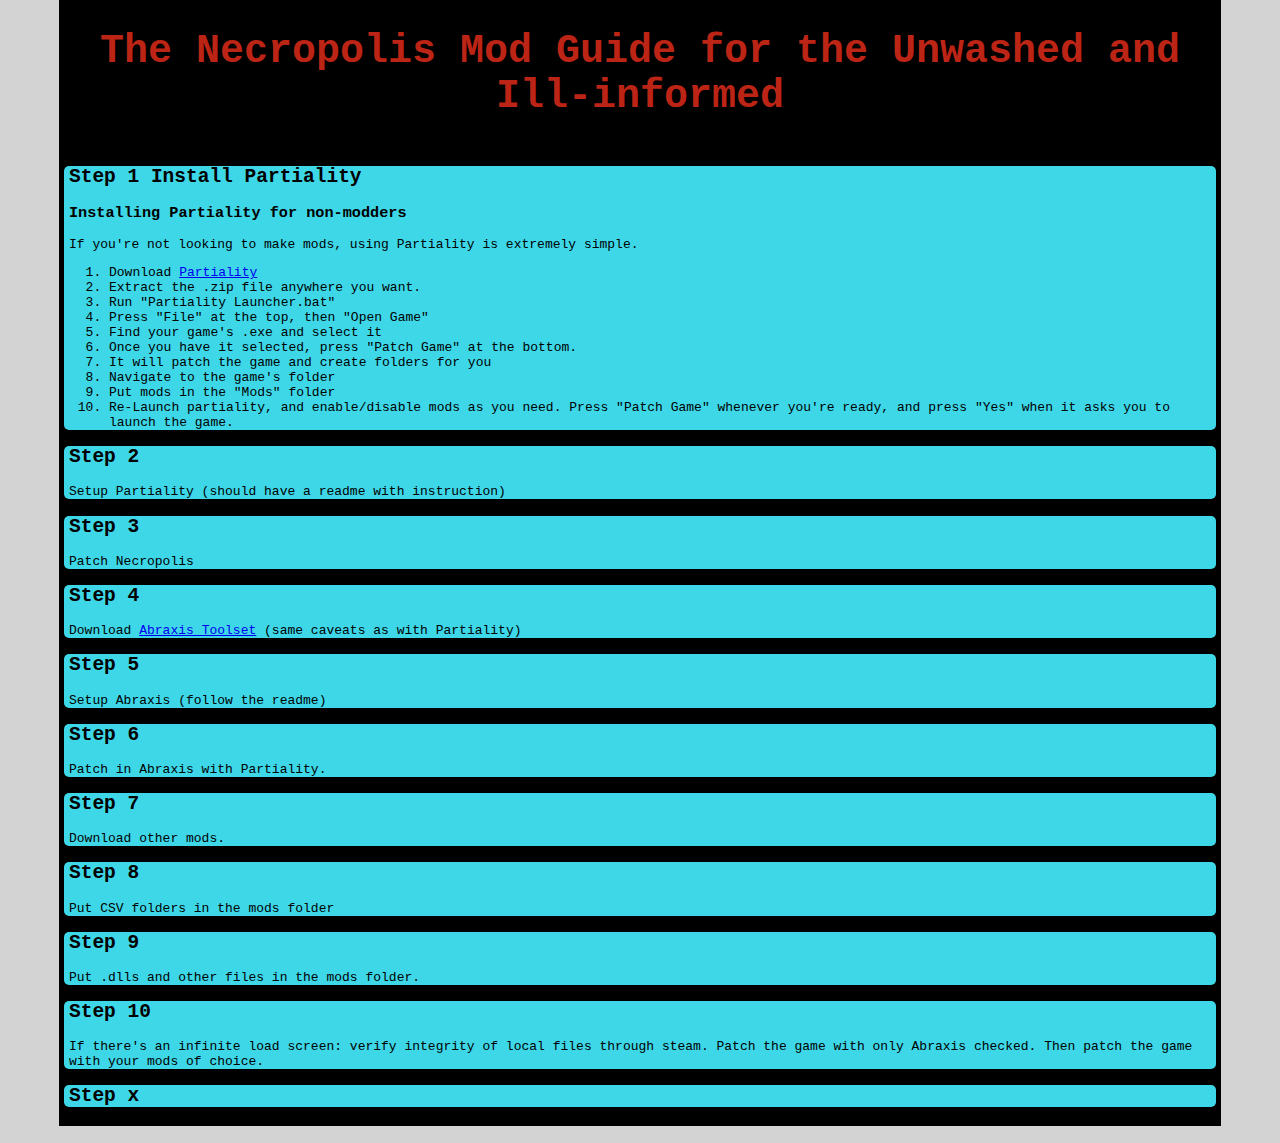
==== guide.html @ b72dafaa "Initial commit" ====
<!DOCTYPE html>
<html>
<head>
  <meta charset="utf-8">
  <title></title>
  <link rel="stylesheet" href="style.css">
</head>
<body>
  <header class="w-90">
    <div class="header-div">
      <h1>The Necropolis Mod Guide for the Unwashed and Ill-informed</h1>
    </div>
  </header>

  <section class="w-90">

    <div class="step">
      <h2>Step 1 Install Partiality</h2>
      <h3>Installing Partiality for non-modders</h3>
      <p>If you're not looking to make mods, using Partiality is extremely simple.</p>

      <ol>
        <li>Download <a href="https://github.com/PartialityModding/PartialityLauncher/releases">Partiality</a></li>
        <li>Extract the .zip file anywhere you want.</li>
        <li>Run "Partiality Launcher.bat"</li>
        <li>Press "File" at the top, then "Open Game"</li>
        <li>Find your game's .exe and select it</li>
        <li>Once you have it selected, press "Patch Game" at the bottom.</li>
        <li>It will patch the game and create folders for you</li>
        <li>Navigate to the game's folder</li>
        <li>Put mods in the "Mods" folder</li>
        <li>Re-Launch partiality, and enable/disable mods as you need. Press "Patch Game" whenever you're ready, and press "Yes" when it asks you to launch the game.</li>
      </ol>

    </div>
    <div class="step">
      <h2>Step 2</h2>
      <p>Setup Partiality (should have a readme with instruction)</p>
    </div>
    <div class="step">
      <h2>Step 3</h2>
      <p>Patch Necropolis</p>
    </div>
    <div class="step">
      <h2>Step 4</h2>
      <p>Download <a href="https://github.com/Cut2TheChase/AbraxisToolset/releases">Abraxis Toolset</a> (same caveats as with Partiality)</p>
    </div>
    <div class="step">
      <h2>Step 5</h2>
      <p>Setup Abraxis (follow the readme)</p>
    </div>
    <div class="step">
      <h2>Step 6</h2>
      <p>Patch in Abraxis with Partiality.</p>
    </div>
    <div class="step">
      <h2>Step 7</h2>
      <p>Download other mods.</p>
    </div>
    <div class="step">
      <h2>Step 8</h2>
      <p>Put CSV folders in the mods folder</p>
    </div>
    <div class="step">
      <h2>Step 9</h2>
      <p>Put .dlls and other files in the mods folder.</p>
    </div>
    <div class="step">
      <h2>Step 10</h2>
      <p>If there's an infinite load screen: verify integrity of local files through steam. Patch the game with only Abraxis checked. Then patch the game with your mods of choice.</p>
    </div>
    <div class="step">
      <h2>Step x</h2>
      <p></p>
    </div>

  </section>

  <footer class="w-90">

  </footer>
</body>
</html>

<!--
1. Download Partiality for patching (if you're following a link from anywhere but the Nexus or Discord it will probably lead you to the wrong page so don't)
2. Setup Partiality (should have a readme with instruction)
3. Patch Necropolis
4. Download Abraxis Toolkit (same caveats as with Partiality)
5. Setup Abraxis (follow the readme)
6. Patch in Abraxis with Partiality.
7. Download other mods.
8. Put CSV folders in the mods folder
9. Put .dlls and other files in the mods folder.
10. If there's an infinite load screen: verify integrity of local files through steam. Patch the game with only Abraxis checked. Then patch the game with your mods of choice.
-->
---- style.css ----
body {
  width: 100%;
  margin: 0;
  padding: 0;
  background-color: #d3d3d3;
  /* background-color: black; */
  font-family: monospace;
}

.w-90 {
  width: 90%;
  padding: 2px 5px;
  margin: auto;
  /* border-radius: 5px; */
}

.step {
  background-color: #64caef;
  background-color: #3ed7e8;
  color: black;
  border-radius: 5px;
  padding: 0 5px;
}

header {
  /* background-color: #bc2416; */
  background-color: black;
  color: #bc2416;
  text-align: center;
}
.header-div {
  /* background-color: black; */
  /* border-radius: 5px; */
  font-size: 20px;
}


section {
  background-color: black;
  color: white;
}
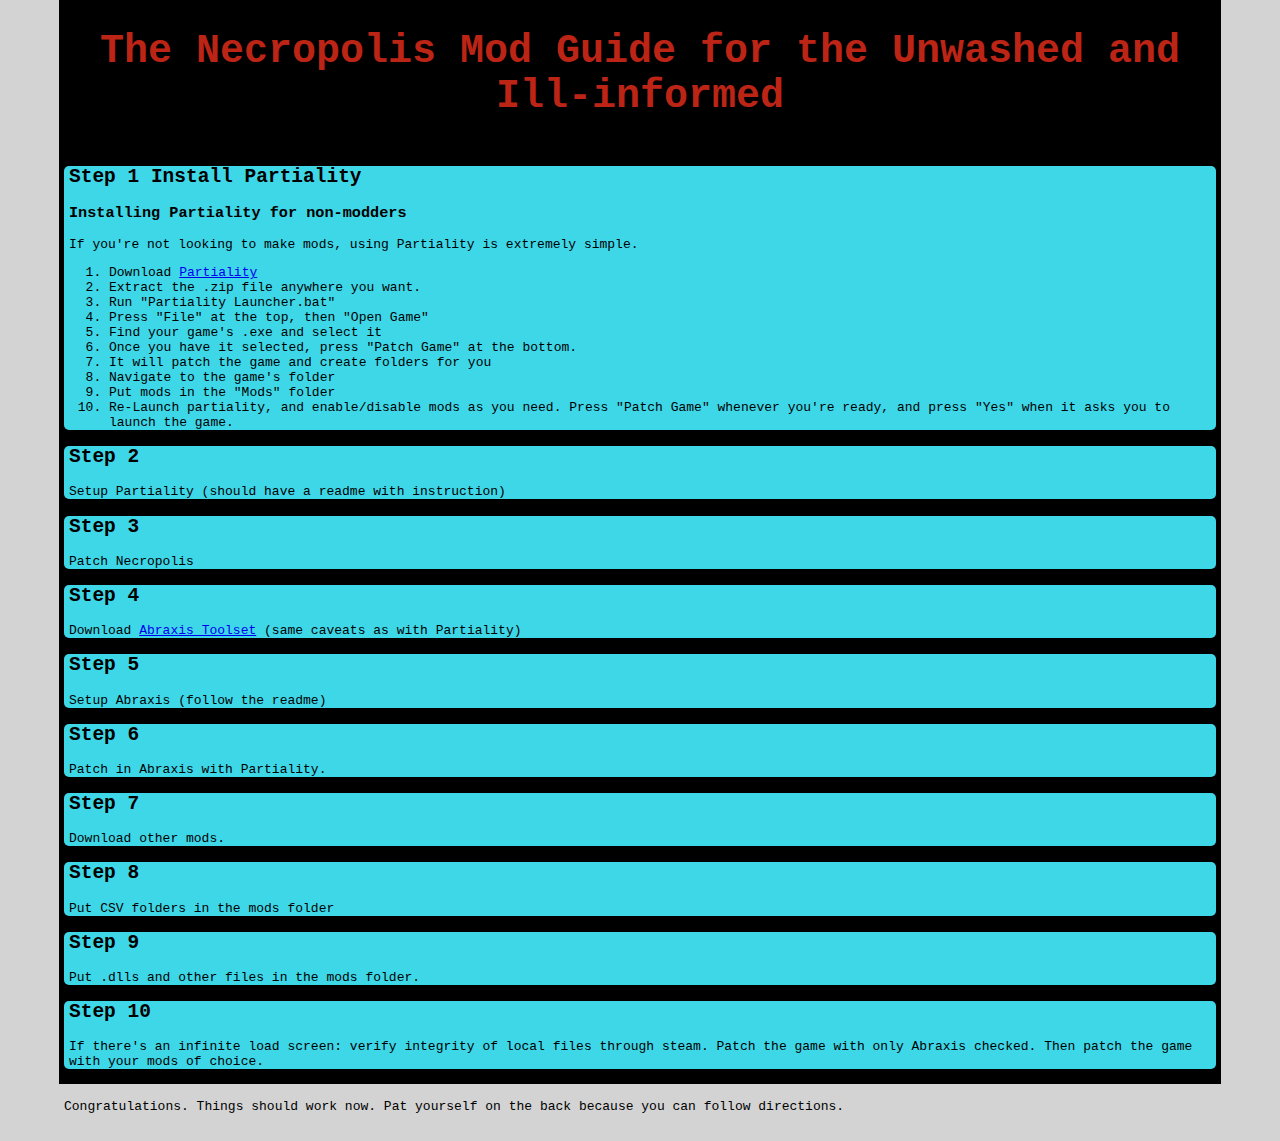
==== commit eabf252b: "Update guide to be slightly more condescending" ====
--- a/guide.html
+++ b/guide.html
@@ -69,15 +69,15 @@
       <h2>Step 10</h2>
       <p>If there's an infinite load screen: verify integrity of local files through steam. Patch the game with only Abraxis checked. Then patch the game with your mods of choice.</p>
     </div>
-    <div class="step">
+    <!-- <div class="step">
       <h2>Step x</h2>
       <p></p>
-    </div>
+    </div> -->
 
   </section>
 
   <footer class="w-90">
-
+    <p>Congratulations. Things should work now. Pat yourself on the back because you can follow directions.</p>
   </footer>
 </body>
 </html>
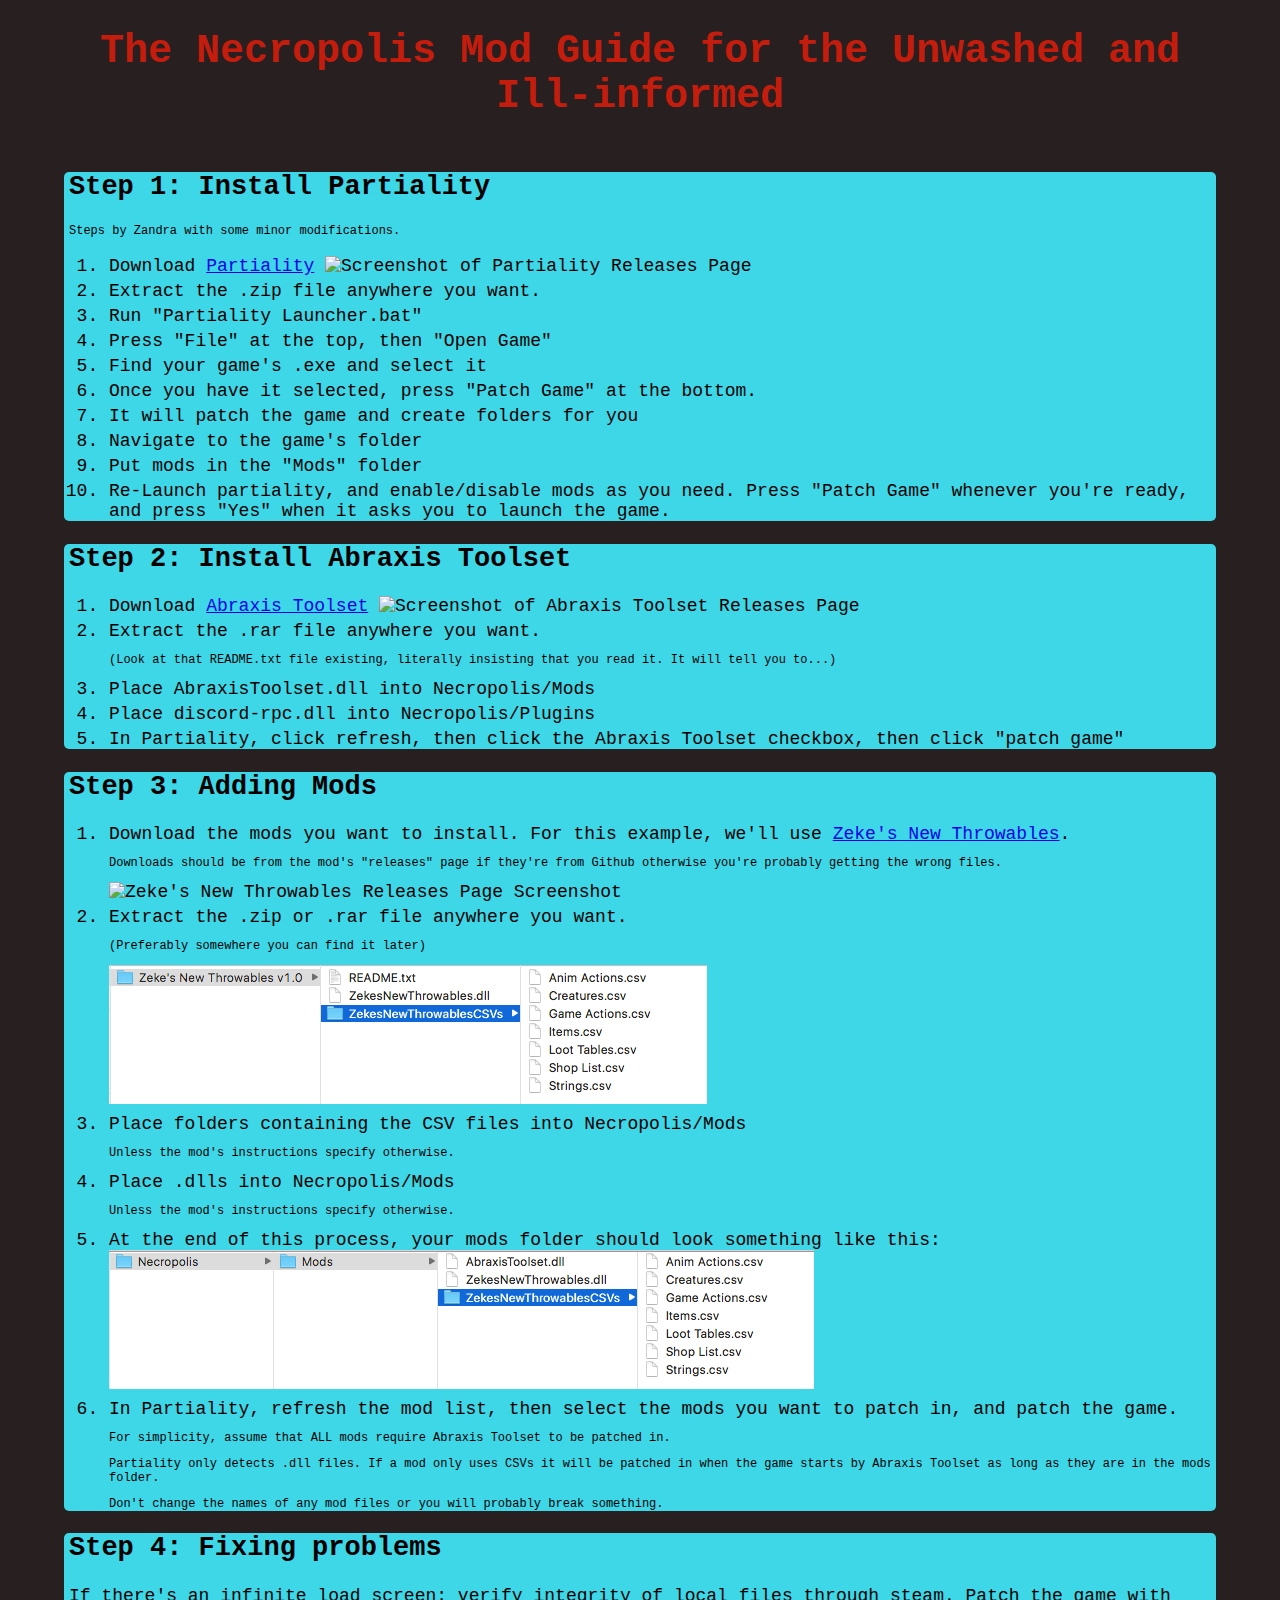
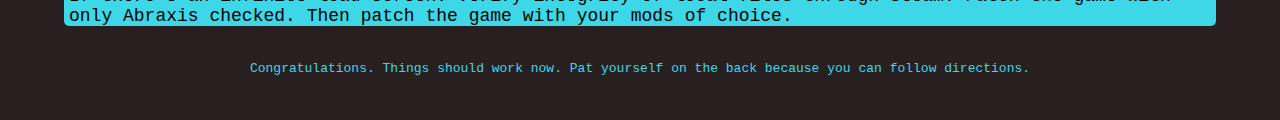
==== commit 6e1fc564: "Add mod installation steps and screenshots" ====
--- a/guide.html
+++ b/guide.html
@@ -6,6 +6,7 @@
   <link rel="stylesheet" href="style.css">
 </head>
 <body>
+
   <header class="w-90">
     <div class="header-div">
       <h1>The Necropolis Mod Guide for the Unwashed and Ill-informed</h1>
@@ -15,12 +16,12 @@
   <section class="w-90">
 
     <div class="step">
-      <h2>Step 1 Install Partiality</h2>
-      <h3>Installing Partiality for non-modders</h3>
-      <p>If you're not looking to make mods, using Partiality is extremely simple.</p>
-
+      <h2>Step 1: Install Partiality</h2>
+      <p class="note">Steps by Zandra with some minor modifications.</p>
       <ol>
-        <li>Download <a href="https://github.com/PartialityModding/PartialityLauncher/releases">Partiality</a></li>
+        <li>Download <a href="https://github.com/PartialityModding/PartialityLauncher/releases">Partiality</a>
+          <img src="images/" alt="Screenshot of Partiality Releases Page">
+        </li>
         <li>Extract the .zip file anywhere you want.</li>
         <li>Run "Partiality Launcher.bat"</li>
         <li>Press "File" at the top, then "Open Game"</li>
@@ -31,66 +32,65 @@
         <li>Put mods in the "Mods" folder</li>
         <li>Re-Launch partiality, and enable/disable mods as you need. Press "Patch Game" whenever you're ready, and press "Yes" when it asks you to launch the game.</li>
       </ol>
+    </div>
 
+    <div class="step">
+      <h2>Step 2: Install Abraxis Toolset</h2>
+      <ol>
+        <li>Download <a href="https://github.com/Cut2TheChase/AbraxisToolset/releases">Abraxis Toolset</a>
+          <img src="images/" alt="Screenshot of Abraxis Toolset Releases Page">
+        </li>
+        <li>Extract the .rar file anywhere you want.
+          <p class="note">(Look at that README.txt file existing, literally insisting that you read it. It will tell you to...)</p>
+        </li>
+        <li>Place AbraxisToolset.dll into Necropolis/Mods</li>
+        <li>Place discord-rpc.dll into Necropolis/Plugins</li>
+        <li>In Partiality, click refresh, then click the Abraxis Toolset checkbox, then click "patch game"</li>
+      </ol>
     </div>
+
     <div class="step">
-      <h2>Step 2</h2>
-      <p>Setup Partiality (should have a readme with instruction)</p>
+      <h2>Step 3: Adding Mods</h2>
+      <ol>
+        <li>Download the mods you want to install. For this example, we'll use <a href="https://github.com/Cut2TheChase/ZekesNewThrowables/releases">Zeke's New Throwables</a>.
+          <p class="note">Downloads should be from the mod's "releases" page if they're from Github otherwise you're probably getting the wrong files.</p>
+          <img src="" alt="Zeke's New Throwables Releases Page Screenshot">
+        </li>
+        <li>Extract the .zip or .rar file anywhere you want.
+          <p class="note">(Preferably somewhere you can find it later)</p>
+          <img src="images/ZNTFolder.png" alt="Zeke's New Throwables Downloaded Folder">
+        </li>
+        <li>Place folders containing the CSV files into Necropolis/Mods
+          <p class="note">Unless the mod's instructions specify otherwise.</p>
+        </li>
+        <li>Place .dlls into Necropolis/Mods
+          <p class="note">Unless the mod's instructions specify otherwise.</p>
+        </li>
+        <li>At the end of this process, your mods folder should look something like this:
+          <img src="images/NecroModsInstalled.png" alt="Mods Folder With Mods Installed">
+        </li>
+        <li>In Partiality, refresh the mod list, then select the mods you want to patch in, and patch the game.
+          <p class="note">For simplicity, assume that ALL mods require Abraxis Toolset to be patched in.</p>
+          <p class="note">Partiality only detects .dll files. If a mod only uses CSVs it will be patched in when the game starts by Abraxis Toolset as long as they are in the mods folder.</p>
+          <p class="note">Don't change the names of any mod files or you will probably break something.</p>
+        </li>
+      </ol>
     </div>
+
     <div class="step">
-      <h2>Step 3</h2>
-      <p>Patch Necropolis</p>
-    </div>
-    <div class="step">
-      <h2>Step 4</h2>
-      <p>Download <a href="https://github.com/Cut2TheChase/AbraxisToolset/releases">Abraxis Toolset</a> (same caveats as with Partiality)</p>
-    </div>
-    <div class="step">
-      <h2>Step 5</h2>
-      <p>Setup Abraxis (follow the readme)</p>
-    </div>
-    <div class="step">
-      <h2>Step 6</h2>
-      <p>Patch in Abraxis with Partiality.</p>
-    </div>
-    <div class="step">
-      <h2>Step 7</h2>
-      <p>Download other mods.</p>
-    </div>
-    <div class="step">
-      <h2>Step 8</h2>
-      <p>Put CSV folders in the mods folder</p>
-    </div>
-    <div class="step">
-      <h2>Step 9</h2>
-      <p>Put .dlls and other files in the mods folder.</p>
-    </div>
-    <div class="step">
-      <h2>Step 10</h2>
+      <h2>Step 4: Fixing problems</h2>
       <p>If there's an infinite load screen: verify integrity of local files through steam. Patch the game with only Abraxis checked. Then patch the game with your mods of choice.</p>
     </div>
     <!-- <div class="step">
-      <h2>Step x</h2>
-      <p></p>
-    </div> -->
+    <h2>Step x</h2>
+    <p></p>
+  </div> -->
 
-  </section>
+</section>
 
-  <footer class="w-90">
-    <p>Congratulations. Things should work now. Pat yourself on the back because you can follow directions.</p>
-  </footer>
+<footer class="w-90">
+  <p>Congratulations. Things should work now. Pat yourself on the back because you can follow directions.</p>
+</footer>
+
 </body>
 </html>
-
-<!--
-1. Download Partiality for patching (if you're following a link from anywhere but the Nexus or Discord it will probably lead you to the wrong page so don't)
-2. Setup Partiality (should have a readme with instruction)
-3. Patch Necropolis
-4. Download Abraxis Toolkit (same caveats as with Partiality)
-5. Setup Abraxis (follow the readme)
-6. Patch in Abraxis with Partiality.
-7. Download other mods.
-8. Put CSV folders in the mods folder
-9. Put .dlls and other files in the mods folder.
-10. If there's an infinite load screen: verify integrity of local files through steam. Patch the game with only Abraxis checked. Then patch the game with your mods of choice.
--->
--- a/style.css
+++ b/style.css
@@ -1,9 +1,13 @@
+/*
+  Necro Blue:     #3dd7e8;
+  Necro RedBlack: #282020;
+*/
+
 body {
   width: 100%;
   margin: 0;
   padding: 0;
-  background-color: #d3d3d3;
-  /* background-color: black; */
+  background-color: #282020;
   font-family: monospace;
 }
 
@@ -15,17 +19,20 @@
 }
 
 .step {
-  background-color: #64caef;
-  background-color: #3ed7e8;
+  background-color: #3dd7e8;
   color: black;
   border-radius: 5px;
   padding: 0 5px;
 }
 
+.note {
+  font-size: 12px;
+  padding: 0;
+  /* margin: 0; */
+}
+
 header {
-  /* background-color: #bc2416; */
-  background-color: black;
-  color: #bc2416;
+  color: #c41c0d;
   text-align: center;
 }
 .header-div {
@@ -34,8 +41,16 @@
   font-size: 20px;
 }
 
-
 section {
-  background-color: black;
+  font-size: 18px;
   color: white;
 }
+
+li {
+  margin-bottom: 5px;
+}
+
+footer {
+  color: #3dd7e8;
+  text-align: center;
+}
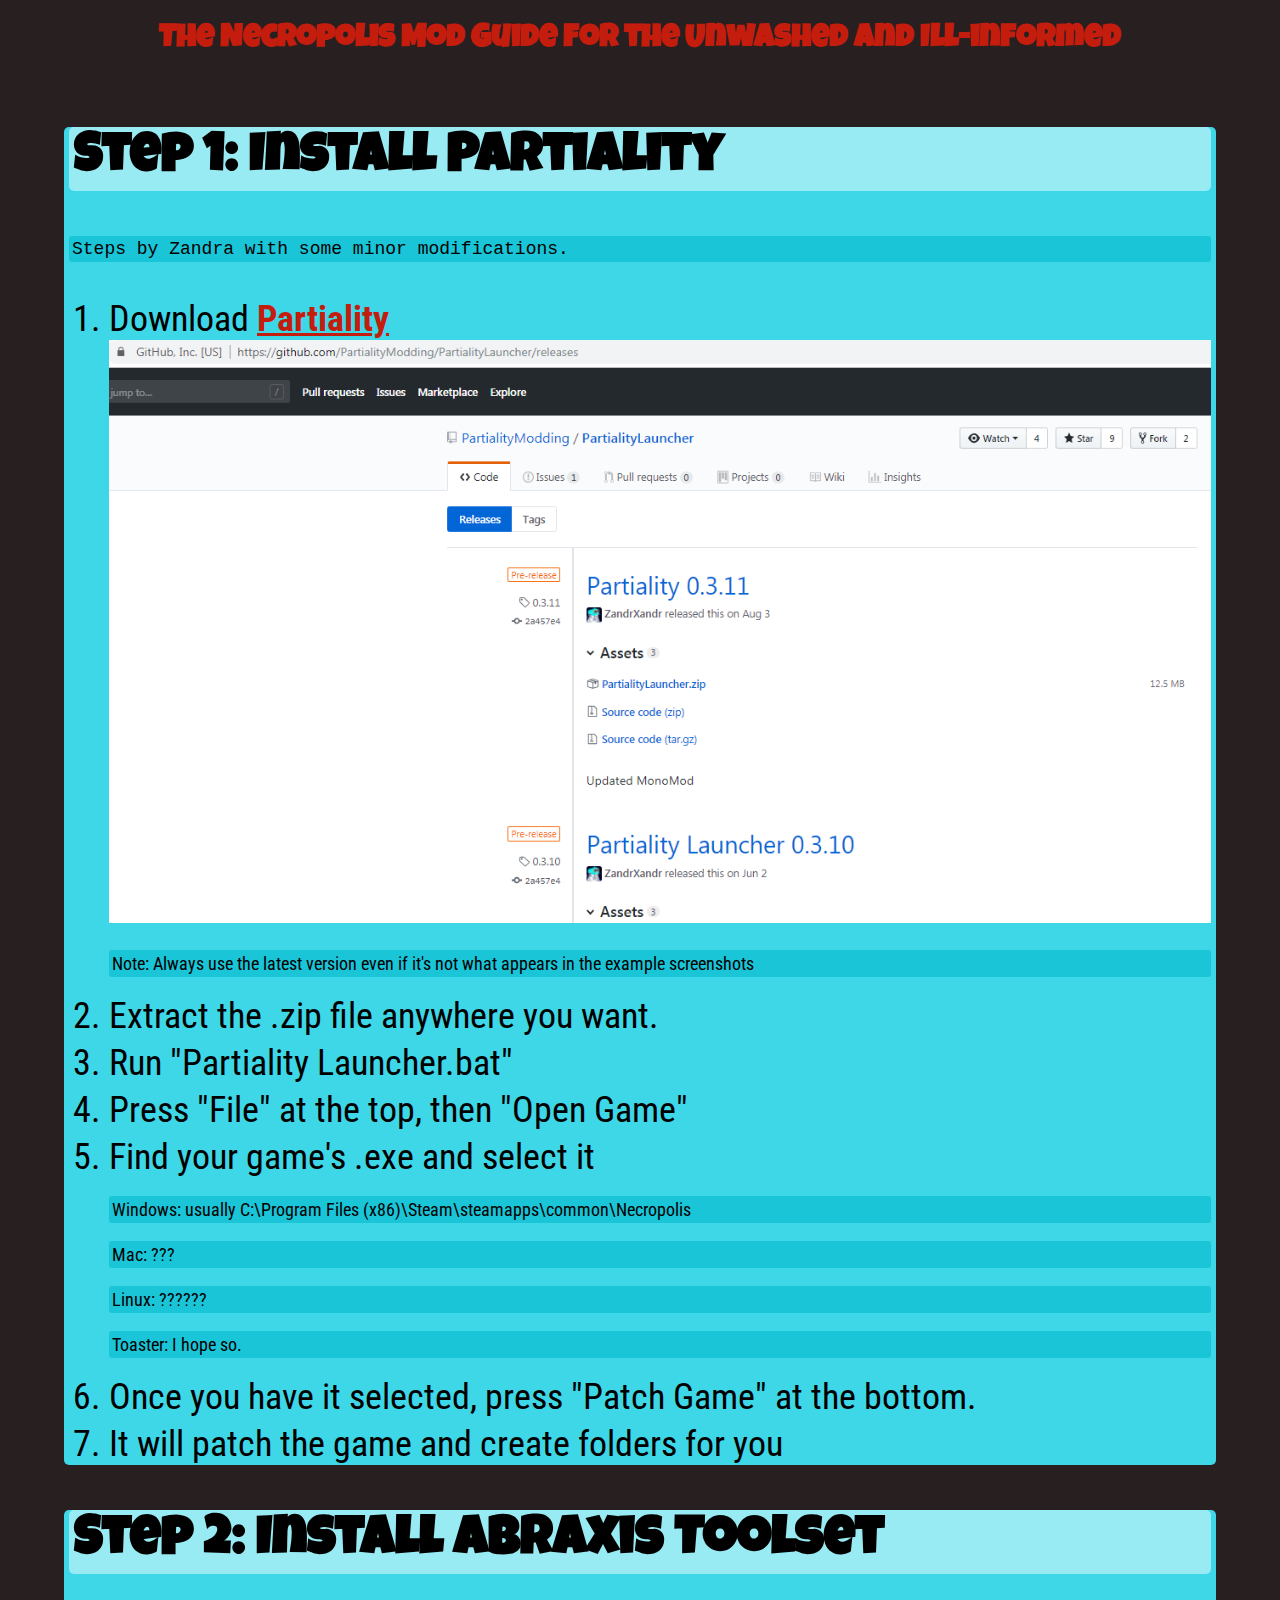
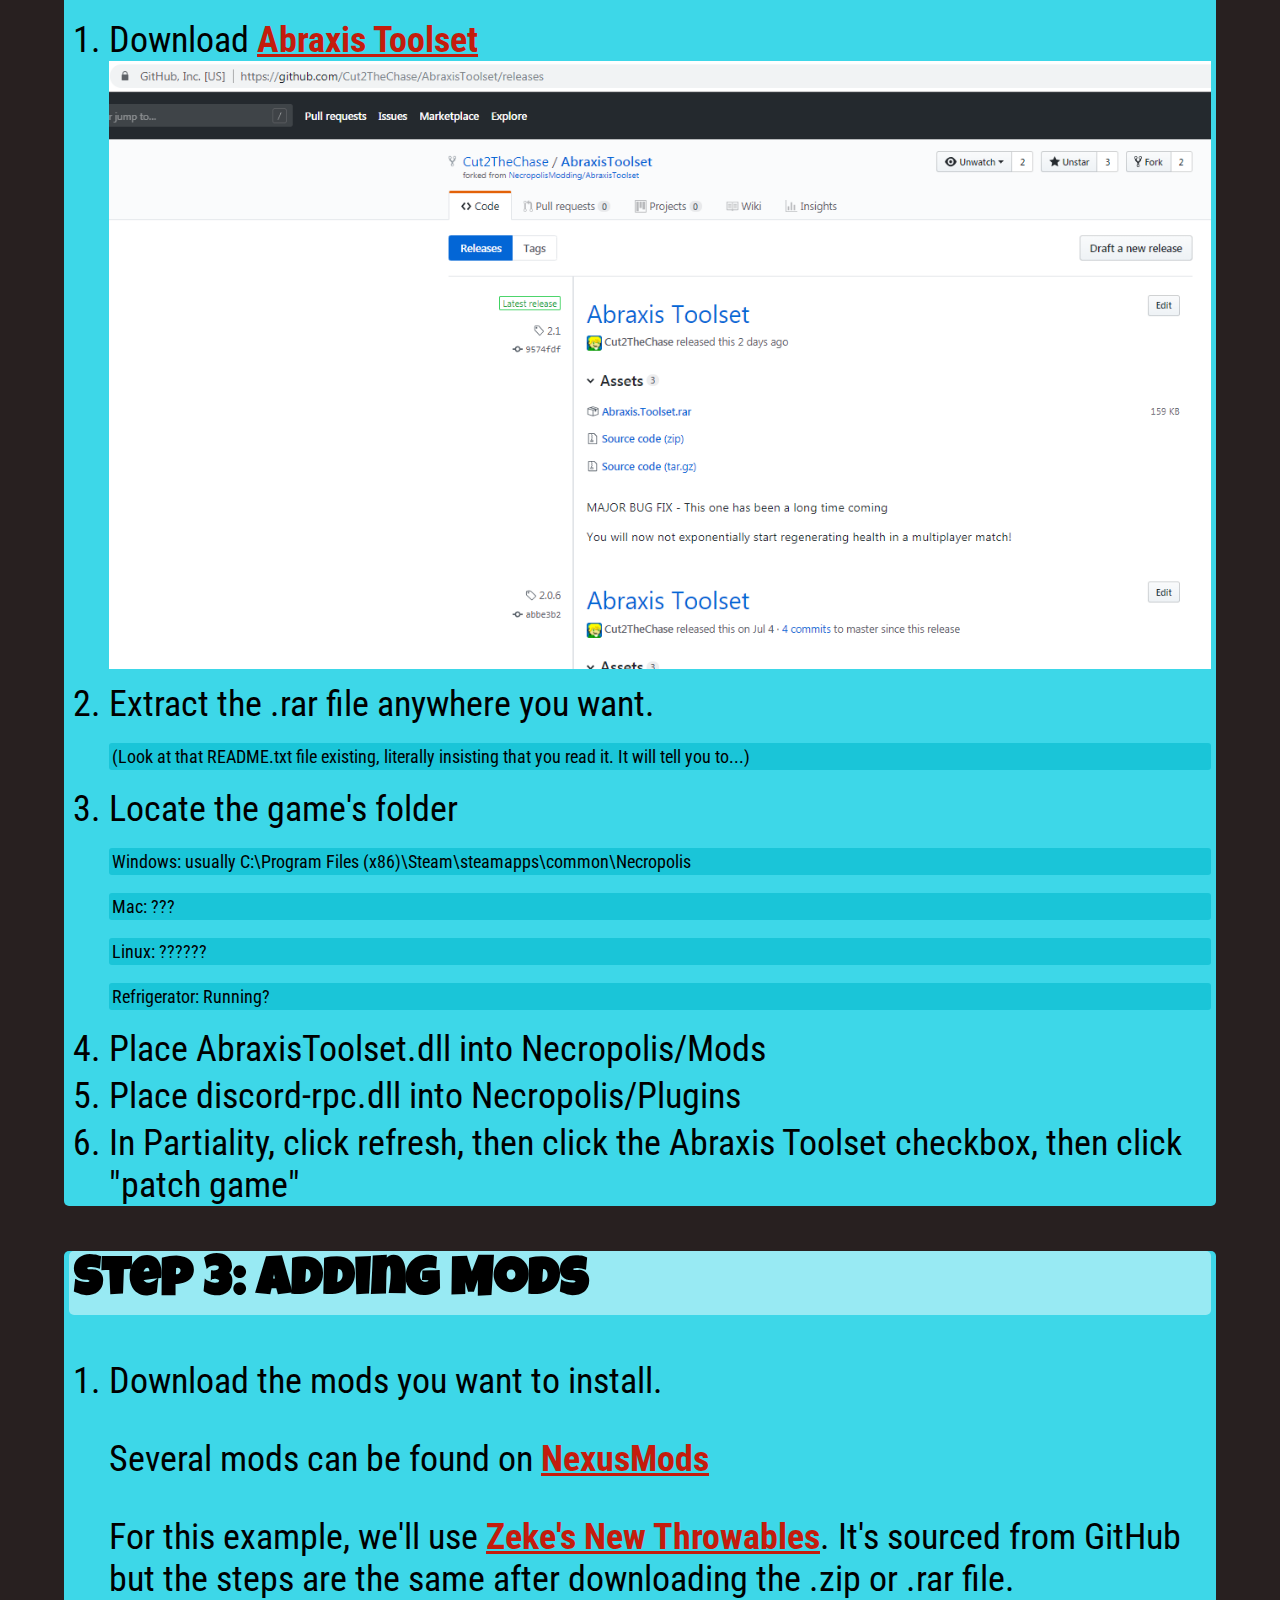
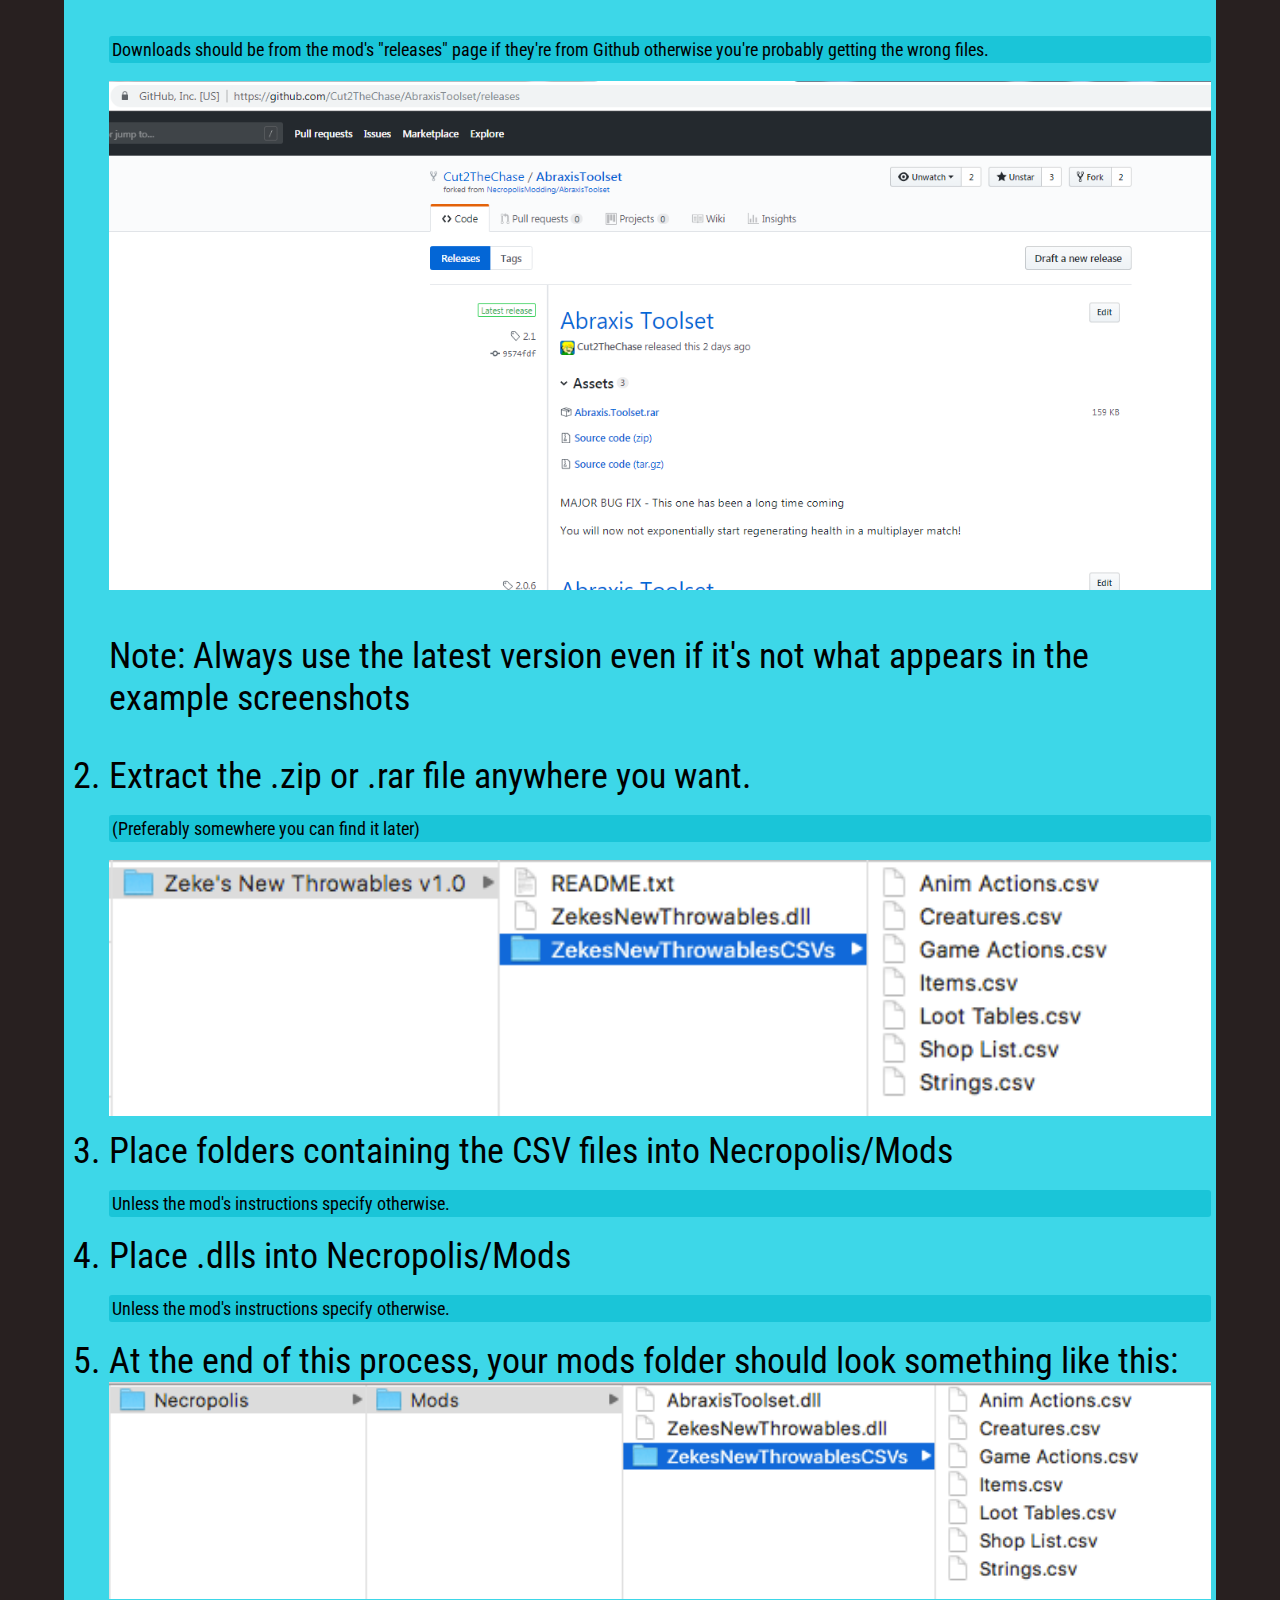
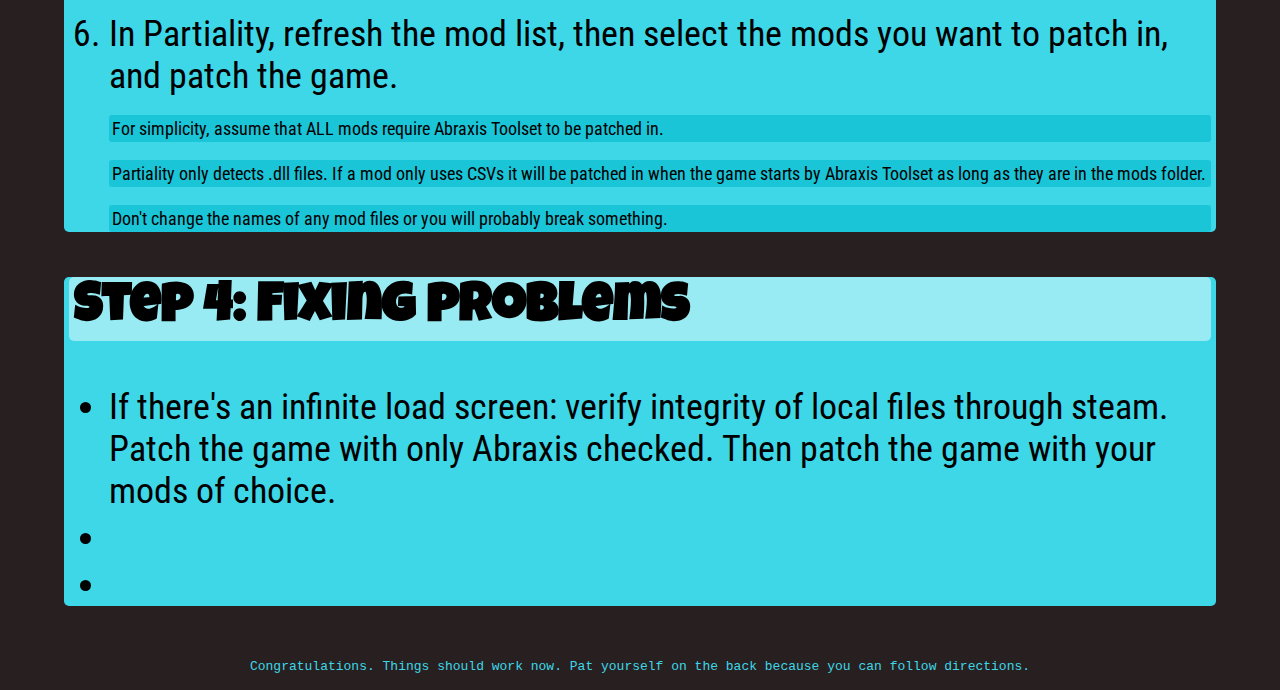
==== commit fbd97bc1: "Add images, organize, make more responsive" ====
--- a/guide.html
+++ b/guide.html
@@ -2,46 +2,56 @@
 <html>
 <head>
   <meta charset="utf-8">
-  <title></title>
-  <link rel="stylesheet" href="style.css">
+  <title>The Necro Mod Guide</title>
+  <link rel="stylesheet" href="css/style.css">
 </head>
 <body>
 
   <header class="w-90">
-    <div class="header-div">
-      <h1>The Necropolis Mod Guide for the Unwashed and Ill-informed</h1>
-    </div>
+    <h1 class="big-heading">The Necropolis Mod Guide for the Unwashed and Ill-informed</h1>
   </header>
 
   <section class="w-90">
-
-    <div class="step">
-      <h2>Step 1: Install Partiality</h2>
+    <div class="step-card">
+      <h2 class="heading">Step 1: Install Partiality</h2>
       <p class="note">Steps by Zandra with some minor modifications.</p>
-      <ol>
+      <ol class="step-list">
         <li>Download <a href="https://github.com/PartialityModding/PartialityLauncher/releases">Partiality</a>
-          <img src="images/" alt="Screenshot of Partiality Releases Page">
+          <div class="img-wrapper">
+            <img src="images/PartialityReleases.png" alt="Screenshot of Partiality Releases Page">
+          </div>
+          <p class="note">Note: Always use the latest version even if it's not what appears in the example screenshots</p>
         </li>
         <li>Extract the .zip file anywhere you want.</li>
         <li>Run "Partiality Launcher.bat"</li>
         <li>Press "File" at the top, then "Open Game"</li>
-        <li>Find your game's .exe and select it</li>
+        <li>Find your game's .exe and select it
+          <p class="note">Windows: usually C:\Program Files (x86)\Steam\steamapps\common\Necropolis</p>
+          <p class="note">Mac: ???</p>
+          <p class="note">Linux: ??????</p>
+          <p class="note">Toaster: I hope so.</p>
+        </li>
         <li>Once you have it selected, press "Patch Game" at the bottom.</li>
         <li>It will patch the game and create folders for you</li>
-        <li>Navigate to the game's folder</li>
-        <li>Put mods in the "Mods" folder</li>
-        <li>Re-Launch partiality, and enable/disable mods as you need. Press "Patch Game" whenever you're ready, and press "Yes" when it asks you to launch the game.</li>
       </ol>
     </div>
 
-    <div class="step">
-      <h2>Step 2: Install Abraxis Toolset</h2>
-      <ol>
+    <div class="step-card">
+      <h2 class="heading">Step 2: Install Abraxis Toolset</h2>
+      <ol class="step-list">
         <li>Download <a href="https://github.com/Cut2TheChase/AbraxisToolset/releases">Abraxis Toolset</a>
-          <img src="images/" alt="Screenshot of Abraxis Toolset Releases Page">
+          <div class="img-wrapper">
+            <img src="images/AbraxisReleases.png" alt="Screenshot of Abraxis Toolset Releases Page">
+          </div>
         </li>
         <li>Extract the .rar file anywhere you want.
           <p class="note">(Look at that README.txt file existing, literally insisting that you read it. It will tell you to...)</p>
+        </li>
+        <li>Locate the game's folder
+          <p class="note">Windows: usually C:\Program Files (x86)\Steam\steamapps\common\Necropolis</p>
+          <p class="note">Mac: ???</p>
+          <p class="note">Linux: ??????</p>
+          <p class="note">Refrigerator: Running?</p>
         </li>
         <li>Place AbraxisToolset.dll into Necropolis/Mods</li>
         <li>Place discord-rpc.dll into Necropolis/Plugins</li>
@@ -49,16 +59,26 @@
       </ol>
     </div>
 
-    <div class="step">
-      <h2>Step 3: Adding Mods</h2>
-      <ol>
-        <li>Download the mods you want to install. For this example, we'll use <a href="https://github.com/Cut2TheChase/ZekesNewThrowables/releases">Zeke's New Throwables</a>.
+    <div class="step-card">
+      <h2 class="heading">Step 3: Adding Mods</h2>
+      <ol class="step-list">
+        <li>Download the mods you want to install.
+          <p>Several mods can be found on <a href="https://www.nexusmods.com/necropolis">NexusMods</a></p>
+          <p>
+            For this example, we'll use <a href="https://github.com/Cut2TheChase/ZekesNewThrowables/releases">Zeke's New Throwables</a>.
+            It's sourced from GitHub but the steps are the same after downloading the .zip or .rar file.
+          </p>
           <p class="note">Downloads should be from the mod's "releases" page if they're from Github otherwise you're probably getting the wrong files.</p>
-          <img src="" alt="Zeke's New Throwables Releases Page Screenshot">
+          <div class="img-wrapper">
+            <img src="images/ZNTReleases.png" alt="Zeke's New Throwables Releases Page Screenshot">
+          </div>
+          <p class="">Note: Always use the latest version even if it's not what appears in the example screenshots</p>
         </li>
         <li>Extract the .zip or .rar file anywhere you want.
           <p class="note">(Preferably somewhere you can find it later)</p>
-          <img src="images/ZNTFolder.png" alt="Zeke's New Throwables Downloaded Folder">
+          <div class="img-wrapper">
+            <img src="images/ZNTFolder.png" alt="Zeke's New Throwables Downloaded Folder">
+          </div>
         </li>
         <li>Place folders containing the CSV files into Necropolis/Mods
           <p class="note">Unless the mod's instructions specify otherwise.</p>
@@ -67,7 +87,9 @@
           <p class="note">Unless the mod's instructions specify otherwise.</p>
         </li>
         <li>At the end of this process, your mods folder should look something like this:
-          <img src="images/NecroModsInstalled.png" alt="Mods Folder With Mods Installed">
+          <div class="img-wrapper">
+            <img src="images/NecroModsInstalled.png" alt="Mods Folder With Mods Installed">
+          </div>
         </li>
         <li>In Partiality, refresh the mod list, then select the mods you want to patch in, and patch the game.
           <p class="note">For simplicity, assume that ALL mods require Abraxis Toolset to be patched in.</p>
@@ -77,11 +99,15 @@
       </ol>
     </div>
 
-    <div class="step">
-      <h2>Step 4: Fixing problems</h2>
-      <p>If there's an infinite load screen: verify integrity of local files through steam. Patch the game with only Abraxis checked. Then patch the game with your mods of choice.</p>
+    <div class="step-card">
+      <h2 class="heading">Step 4: Fixing problems</h2>
+      <ul class="step-list">
+        <li>If there's an infinite load screen: verify integrity of local files through steam. Patch the game with only Abraxis checked. Then patch the game with your mods of choice.</li>
+        <li></li>
+        <li></li>
+      </ul>
     </div>
-    <!-- <div class="step">
+    <!-- <div class="step-card">
     <h2>Step x</h2>
     <p></p>
   </div> -->
@@ -91,6 +117,6 @@
 <footer class="w-90">
   <p>Congratulations. Things should work now. Pat yourself on the back because you can follow directions.</p>
 </footer>
-
+<script src="js/script.js"></script>
 </body>
 </html>
--- a/css/style.css
+++ b/css/style.css
@@ -0,0 +1,87 @@
+@import url('https://fonts.googleapis.com/css?family=Luckiest+Guy|Roboto+Condensed');
+.heading-font {
+  font-family: 'Luckiest Guy', cursive;
+}
+.instruction-font {
+  font-family: 'Roboto Condensed', sans-serif;
+}
+body {
+  width: 100%;
+  margin: 0;
+  padding: 0;
+  background-color: #282020;
+  font-family: monospace;
+}
+.w-90 {
+  width: 90%;
+  padding: 2px 5px;
+  margin: auto;
+  /* border-radius: 5px; */
+}
+.step-card {
+  background-color: #3dd7e8;
+  color: black;
+  border-radius: 5px;
+  padding: 0 5px;
+}
+@media screen and (max-width: 600px) {
+  .step-card {
+    font-size: 18px;
+  }
+}
+@media screen and (min-width: 900px) {
+  .step-card {
+    font-size: 24px;
+  }
+}
+@media screen and (min-width: 1200px) {
+  .step-card {
+    font-size: 36px;
+  }
+}
+.note {
+  font-size: 18px;
+  padding: 3px;
+  background-color: #1ac5d8;
+  border-radius: 3px;
+}
+header {
+  color: #c41c0d;
+  text-align: center;
+  font-family: 'Luckiest Guy', cursive;
+}
+header .header-div {
+  /* background-color: black; */
+  /* border-radius: 5px; */
+  font-size: 20px;
+}
+.heading {
+  font-family: 'Luckiest Guy', cursive;
+  background-color: #98eaf3;
+  padding: 5px;
+  border-radius: 5px;
+}
+.step-list {
+  font-family: 'Roboto Condensed', sans-serif;
+}
+.step-list li {
+  margin-bottom: 5px;
+}
+.img-wrapper {
+  max-width: 1000;
+}
+.img-wrapper:hover {
+  cursor: pointer;
+  opacity: 0.8;
+}
+.img-wrapper img {
+  width: 100%;
+}
+footer {
+  color: #3dd7e8;
+  text-align: center;
+}
+a {
+  color: #c41c0d;
+  font-weight: bold;
+}
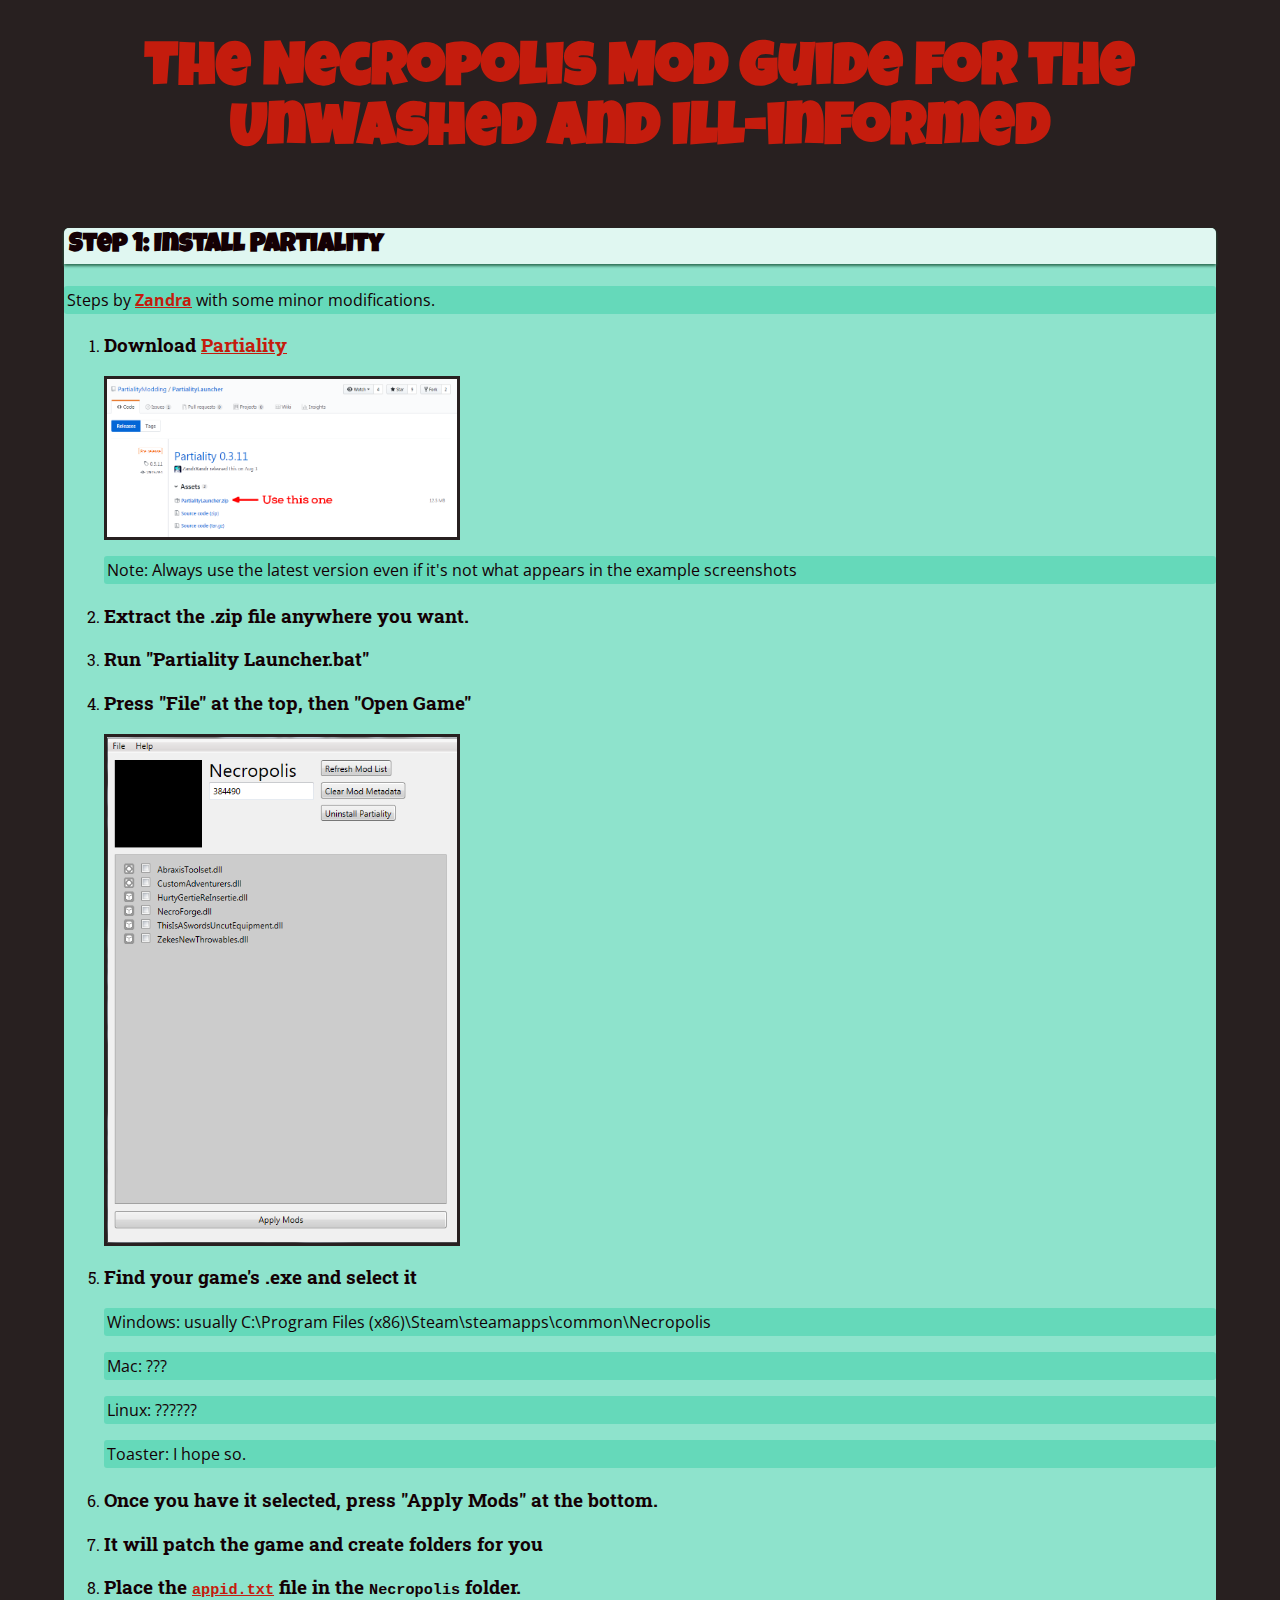
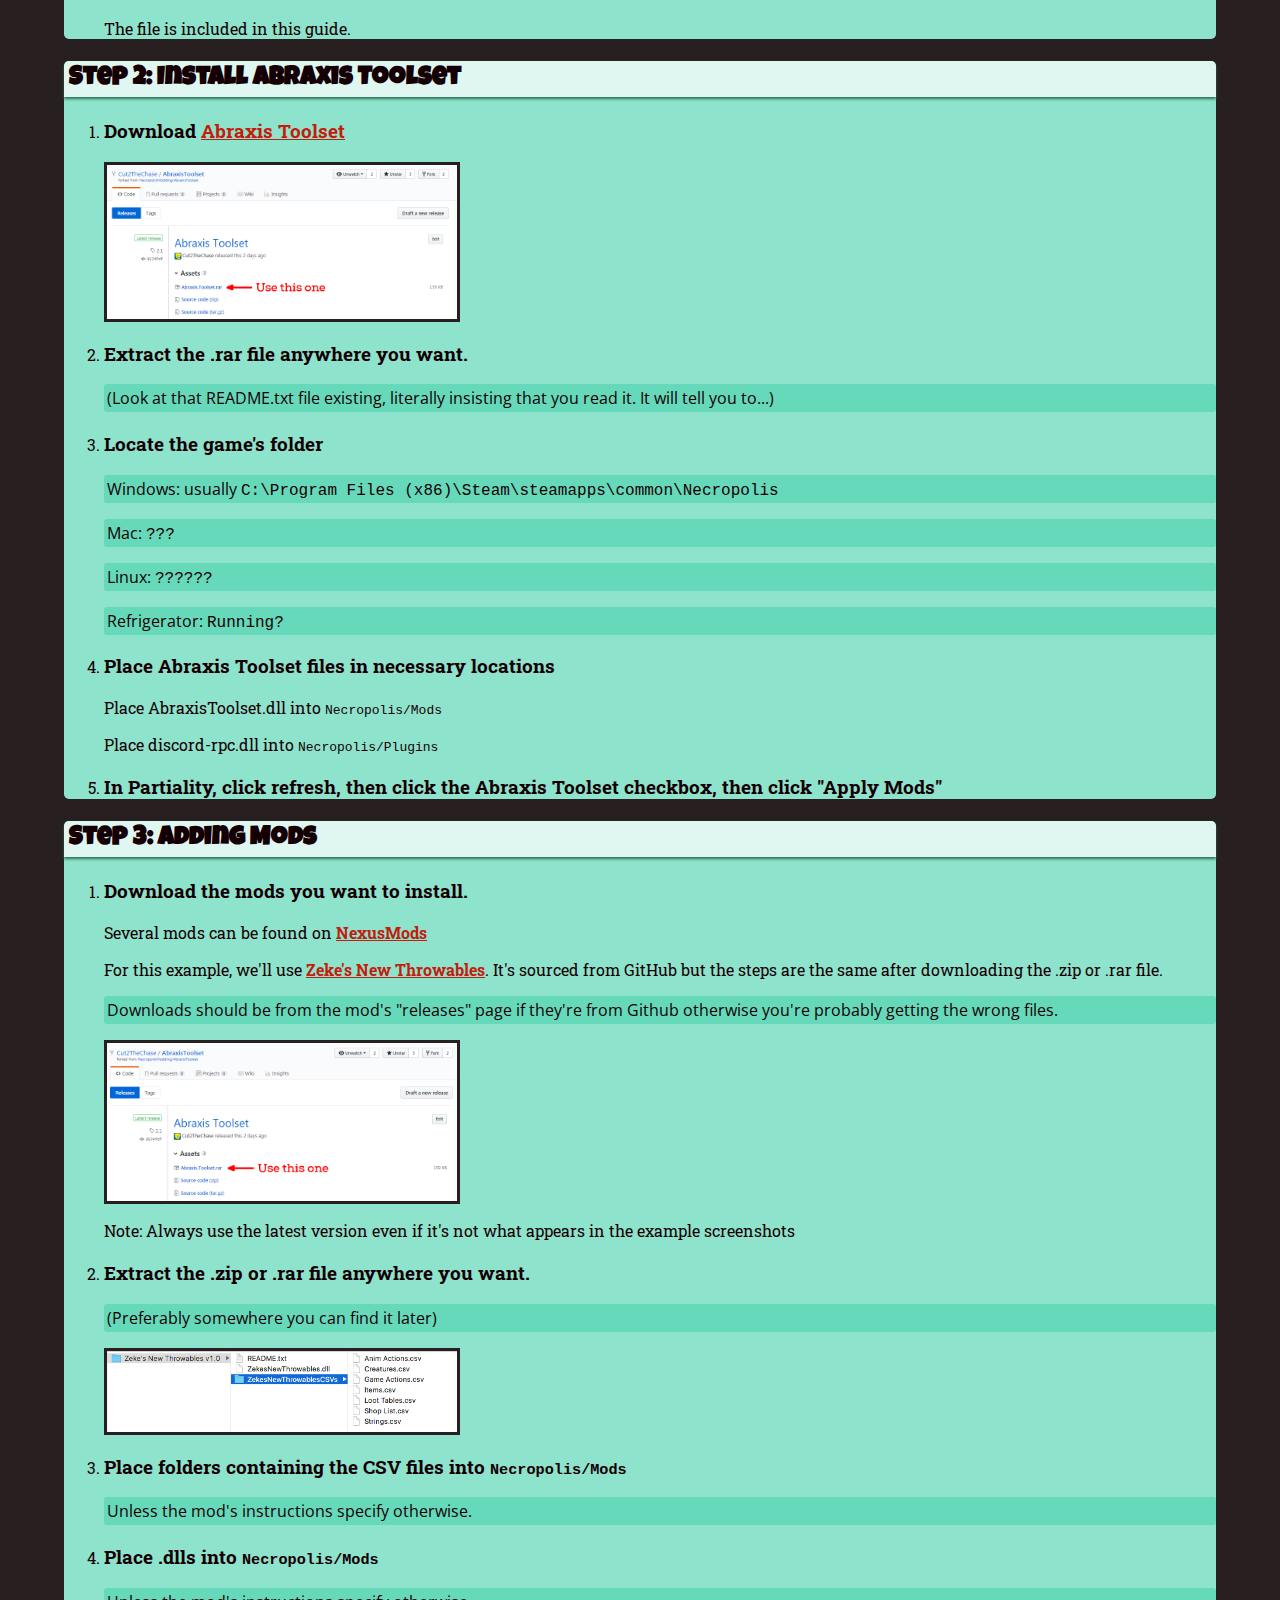
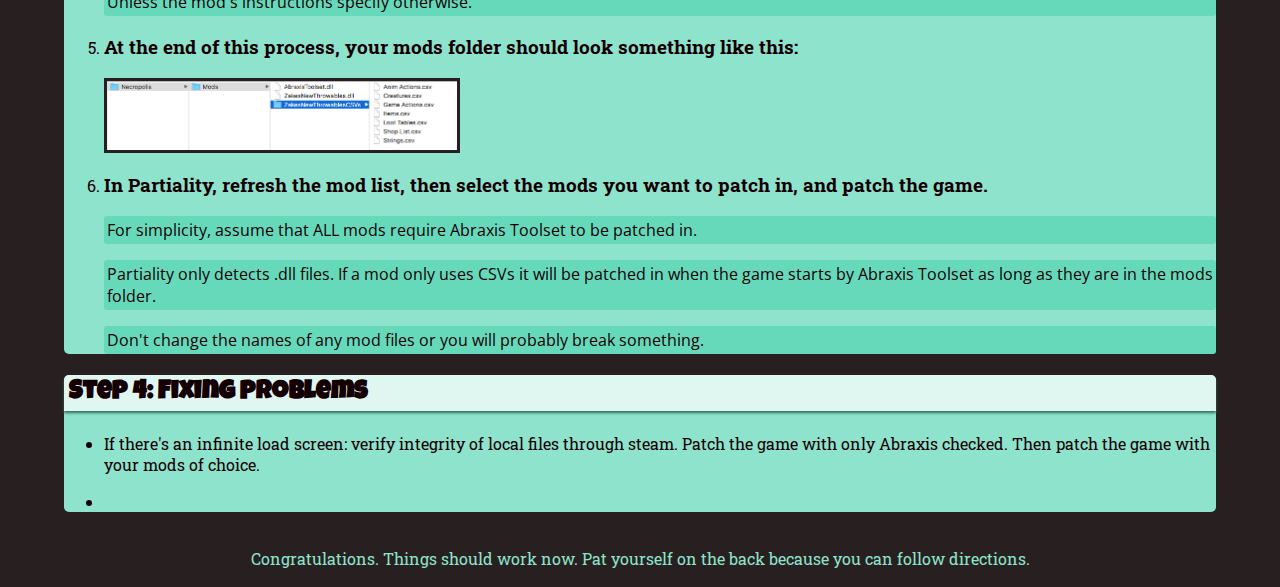
==== commit 544155d2: "Add image lightbox and script" ====
--- a/guide.html
+++ b/guide.html
@@ -7,6 +7,13 @@
 </head>
 <body>
 
+  <div id="modal-lightbox">
+    <div class="close-button">Close</div>
+    <div class="img-container">
+      <img id="lightbox-image" src="" alt="">
+    </div>
+  </div>
+
   <header class="w-90">
     <h1 class="big-heading">The Necropolis Mod Guide for the Unwashed and Ill-informed</h1>
   </header>
@@ -14,55 +21,73 @@
   <section class="w-90">
     <div class="step-card">
       <h2 class="heading">Step 1: Install Partiality</h2>
-      <p class="note">Steps by Zandra with some minor modifications.</p>
+      <p class="note">Steps by <a href="https://github.com/ZandrXandr?tab=repositories">Zandra</a> with some minor modifications.</p>
       <ol class="step-list">
-        <li>Download <a href="https://github.com/PartialityModding/PartialityLauncher/releases">Partiality</a>
+        <li><h3>Download <a href="https://github.com/PartialityModding/PartialityLauncher/releases">Partiality</a></h3>
           <div class="img-wrapper">
-            <img src="images/PartialityReleases.png" alt="Screenshot of Partiality Releases Page">
+            <img class="screenshot"src="images/PartialityReleases.png" alt="Screenshot of Partiality Releases Page">
+            <div class="image-tooltip">
+              <p>Click to make bigly</p>
+            </div>
           </div>
           <p class="note">Note: Always use the latest version even if it's not what appears in the example screenshots</p>
         </li>
-        <li>Extract the .zip file anywhere you want.</li>
-        <li>Run "Partiality Launcher.bat"</li>
-        <li>Press "File" at the top, then "Open Game"</li>
-        <li>Find your game's .exe and select it
+        <li><h3>Extract the .zip file anywhere you want.</h3></li>
+        <li><h3>Run "Partiality Launcher.bat"</h3></li>
+        <li><h3>Press "File" at the top, then "Open Game"</h3>
+          <div class="img-wrapper">
+            <img class="screenshot"src="images/PartialityInterface.png" alt="Screenshot of Abraxis Toolset Releases Page">
+            <div class="image-tooltip">
+              <p>Click to make bigly</p>
+            </div>
+          </div>
+        </li>
+        <li><h3>Find your game's .exe and select it</h3>
           <p class="note">Windows: usually C:\Program Files (x86)\Steam\steamapps\common\Necropolis</p>
           <p class="note">Mac: ???</p>
           <p class="note">Linux: ??????</p>
           <p class="note">Toaster: I hope so.</p>
         </li>
-        <li>Once you have it selected, press "Patch Game" at the bottom.</li>
-        <li>It will patch the game and create folders for you</li>
+        <li><h3>Once you have it selected, press "Apply Mods" at the bottom.</h3></li>
+        <li><h3>It will patch the game and create folders for you</h3></li>
+        <li><h3>Place the <code><a href="appid.txt">appid.txt</a></code> file in the <code>Necropolis</code> folder.</h3>
+          <p>The file is included in this guide.</p>
+        </li>
       </ol>
     </div>
 
     <div class="step-card">
       <h2 class="heading">Step 2: Install Abraxis Toolset</h2>
       <ol class="step-list">
-        <li>Download <a href="https://github.com/Cut2TheChase/AbraxisToolset/releases">Abraxis Toolset</a>
+        <li><h3>Download <a href="https://github.com/Cut2TheChase/AbraxisToolset/releases">Abraxis Toolset</a></h3>
           <div class="img-wrapper">
-            <img src="images/AbraxisReleases.png" alt="Screenshot of Abraxis Toolset Releases Page">
+            <img class="screenshot"src="images/AbraxisReleases.png" alt="Screenshot of Abraxis Toolset Releases Page">
+            <div class="image-tooltip">
+              <p>Click to make bigly</p>
+            </div>
           </div>
         </li>
-        <li>Extract the .rar file anywhere you want.
+        <li><h3>Extract the .rar file anywhere you want.</h3>
           <p class="note">(Look at that README.txt file existing, literally insisting that you read it. It will tell you to...)</p>
         </li>
-        <li>Locate the game's folder
-          <p class="note">Windows: usually C:\Program Files (x86)\Steam\steamapps\common\Necropolis</p>
-          <p class="note">Mac: ???</p>
-          <p class="note">Linux: ??????</p>
-          <p class="note">Refrigerator: Running?</p>
+        <li><h3>Locate the game's folder</h3>
+          <p class="note">Windows: usually <code>C:\Program Files (x86)\Steam\steamapps\common\Necropolis</code></p>
+          <p class="note">Mac: <code>???</code></p>
+          <p class="note">Linux: <code>??????</code></p>
+          <p class="note">Refrigerator: <code>Running?</code></p>
         </li>
-        <li>Place AbraxisToolset.dll into Necropolis/Mods</li>
-        <li>Place discord-rpc.dll into Necropolis/Plugins</li>
-        <li>In Partiality, click refresh, then click the Abraxis Toolset checkbox, then click "patch game"</li>
+        <li><h3>Place Abraxis Toolset files in necessary locations</h3>
+          <p>Place AbraxisToolset.dll into <code>Necropolis/Mods</code></p>
+          <p>Place discord-rpc.dll into <code>Necropolis/Plugins</code></p>
+        </li>
+        <li><h3>In Partiality, click refresh, then click the Abraxis Toolset checkbox, then click "Apply Mods"</h3></li>
       </ol>
     </div>
 
     <div class="step-card">
       <h2 class="heading">Step 3: Adding Mods</h2>
       <ol class="step-list">
-        <li>Download the mods you want to install.
+        <li><h3>Download the mods you want to install.</h3>
           <p>Several mods can be found on <a href="https://www.nexusmods.com/necropolis">NexusMods</a></p>
           <p>
             For this example, we'll use <a href="https://github.com/Cut2TheChase/ZekesNewThrowables/releases">Zeke's New Throwables</a>.
@@ -70,28 +95,38 @@
           </p>
           <p class="note">Downloads should be from the mod's "releases" page if they're from Github otherwise you're probably getting the wrong files.</p>
           <div class="img-wrapper">
-            <img src="images/ZNTReleases.png" alt="Zeke's New Throwables Releases Page Screenshot">
+            <img class="screenshot"src="images/ZNTReleases.png" alt="Zeke's New Throwables Releases Page Screenshot">
+            <div class="image-tooltip">
+              <p>Click to make bigly</p>
+            </div>
           </div>
           <p class="">Note: Always use the latest version even if it's not what appears in the example screenshots</p>
         </li>
-        <li>Extract the .zip or .rar file anywhere you want.
+        <li><h3>Extract the .zip or .rar file anywhere you want.</h3>
           <p class="note">(Preferably somewhere you can find it later)</p>
           <div class="img-wrapper">
-            <img src="images/ZNTFolder.png" alt="Zeke's New Throwables Downloaded Folder">
+            <img class="screenshot"src="images/ZNTFolder.png" alt="Zeke's New Throwables Downloaded Folder">
+            <div class="image-tooltip">
+              <p>Click to make bigly</p>
+            </div>
           </div>
         </li>
-        <li>Place folders containing the CSV files into Necropolis/Mods
+        <li><h3>Place folders containing the CSV files into <code>Necropolis/Mods</code></h3>
           <p class="note">Unless the mod's instructions specify otherwise.</p>
         </li>
-        <li>Place .dlls into Necropolis/Mods
+        <li><h3>Place .dlls into <code>Necropolis/Mods</code></h3>
           <p class="note">Unless the mod's instructions specify otherwise.</p>
         </li>
-        <li>At the end of this process, your mods folder should look something like this:
+        <li><h3>At the end of this process, your mods folder should look something like this:</h3>
           <div class="img-wrapper">
-            <img src="images/NecroModsInstalled.png" alt="Mods Folder With Mods Installed">
+            <img class="screenshot"src="images/NecroModsInstalled.png" alt="Mods Folder With Mods Installed">
+            <div class="image-tooltip">
+              <p>Click to make bigly</p>
+            </div>
           </div>
         </li>
-        <li>In Partiality, refresh the mod list, then select the mods you want to patch in, and patch the game.
+        <li>
+          <h3>In Partiality, refresh the mod list, then select the mods you want to patch in, and patch the game.</h3>
           <p class="note">For simplicity, assume that ALL mods require Abraxis Toolset to be patched in.</p>
           <p class="note">Partiality only detects .dll files. If a mod only uses CSVs it will be patched in when the game starts by Abraxis Toolset as long as they are in the mods folder.</p>
           <p class="note">Don't change the names of any mod files or you will probably break something.</p>
@@ -102,8 +137,7 @@
     <div class="step-card">
       <h2 class="heading">Step 4: Fixing problems</h2>
       <ul class="step-list">
-        <li>If there's an infinite load screen: verify integrity of local files through steam. Patch the game with only Abraxis checked. Then patch the game with your mods of choice.</li>
-        <li></li>
+        <li><p>If there's an infinite load screen: verify integrity of local files through steam. Patch the game with only Abraxis checked. Then patch the game with your mods of choice.</p></li>
         <li></li>
       </ul>
     </div>
@@ -117,6 +151,7 @@
 <footer class="w-90">
   <p>Congratulations. Things should work now. Pat yourself on the back because you can follow directions.</p>
 </footer>
-<script src="js/script.js"></script>
+
+<script type="text/javascript" src="js/script.js"></script>
 </body>
 </html>
--- a/css/style.css
+++ b/css/style.css
@@ -1,87 +1 @@
-@import url('https://fonts.googleapis.com/css?family=Luckiest+Guy|Roboto+Condensed');
-.heading-font {
-  font-family: 'Luckiest Guy', cursive;
-}
-.instruction-font {
-  font-family: 'Roboto Condensed', sans-serif;
-}
-body {
-  width: 100%;
-  margin: 0;
-  padding: 0;
-  background-color: #282020;
-  font-family: monospace;
-}
-.w-90 {
-  width: 90%;
-  padding: 2px 5px;
-  margin: auto;
-  /* border-radius: 5px; */
-}
-.step-card {
-  background-color: #3dd7e8;
-  color: black;
-  border-radius: 5px;
-  padding: 0 5px;
-}
-@media screen and (max-width: 600px) {
-  .step-card {
-    font-size: 18px;
-  }
-}
-@media screen and (min-width: 900px) {
-  .step-card {
-    font-size: 24px;
-  }
-}
-@media screen and (min-width: 1200px) {
-  .step-card {
-    font-size: 36px;
-  }
-}
-.note {
-  font-size: 18px;
-  padding: 3px;
-  background-color: #1ac5d8;
-  border-radius: 3px;
-}
-header {
-  color: #c41c0d;
-  text-align: center;
-  font-family: 'Luckiest Guy', cursive;
-}
-header .header-div {
-  /* background-color: black; */
-  /* border-radius: 5px; */
-  font-size: 20px;
-}
-.heading {
-  font-family: 'Luckiest Guy', cursive;
-  background-color: #98eaf3;
-  padding: 5px;
-  border-radius: 5px;
-}
-.step-list {
-  font-family: 'Roboto Condensed', sans-serif;
-}
-.step-list li {
-  margin-bottom: 5px;
-}
-.img-wrapper {
-  max-width: 1000;
-}
-.img-wrapper:hover {
-  cursor: pointer;
-  opacity: 0.8;
-}
-.img-wrapper img {
-  width: 100%;
-}
-footer {
-  color: #3dd7e8;
-  text-align: center;
-}
-a {
-  color: #c41c0d;
-  font-weight: bold;
-}
+@import url('https://fonts.googleapis.com/css?family=Luckiest+Guy|Roboto+Slab|Open+Sans');.heading-font-scale-3xl{font-size:32px}@media screen and (min-width:900px){.heading-font-scale-3xl{font-size:40px}}@media screen and (min-width:1200px){.heading-font-scale-3xl{font-size:60px}}.heading-font-scale-xl{font-size:20px}@media screen and (min-width:900px){.heading-font-scale-xl{font-size:26px}}@media screen and (min-width:1200px){.heading-font-scale-xl{font-size:32px}}.heading-font-scale-lg{font-size:16px}@media screen and (min-width:600px){.heading-font-scale-lg{font-size:20px}}@media screen and (min-width:900px){.heading-font-scale-lg{font-size:26px}}#modal-lightbox{display:none;width:100%;height:100%;position:fixed;z-index:2;background-color:rgba(40,32,32,0.9);font-family:'Roboto Slab',sans-serif}#modal-lightbox .img-container{width:90%;height:90%;padding:5%;margin:auto}#modal-lightbox .close-button{background-color:#c41c0d;color:white;position:absolute;right:5%;top:5%;text-align:center;padding:2px;border-radius:3px;border:solid #140004 2px}#modal-lightbox .close-button:hover{cursor:pointer;background-color:#ef2615}#modal-lightbox #lightbox-image{width:100%;height:100%;object-fit:contain}.display-font{font-family:'Luckiest Guy',cursive}.necro-font{font-family:'Roboto Slab',sans-serif}.basic-font{font-family:'Open Sans',sans-serif}body{width:100%;margin:0;padding:0;background-color:#282020}.w-90{width:90%;padding:2px 5px;margin:auto}header .big-heading{color:#c41c0d;text-align:center;font-family:'Luckiest Guy',cursive;font-size:32px;font-weight:bold}@media screen and (min-width:900px){header .big-heading{font-size:40px}}@media screen and (min-width:1200px){header .big-heading{font-size:60px}}footer{color:#8ee3cc;text-align:center;font-family:'Roboto Slab',sans-serif}.step-card{background-color:#8ee3cc;color:#140004;border-radius:5px;padding:0}.heading{font-family:'Luckiest Guy',cursive;font-size:16px;background-color:#e0f7f1;box-shadow:0 2px 3px #2d6e53;padding:5px;border-radius:5px 5px 0 0}@media screen and (min-width:600px){.heading{font-size:20px}}@media screen and (min-width:900px){.heading{font-size:26px}}.step-list{font-family:'Roboto Slab',sans-serif}.step-list li{margin-bottom:5px}.img-wrapper{position:relative;width:350px;background-color:#282020;border:solid #282020 3px}.img-wrapper .image-tooltip{visibility:hidden;width:100%;position:absolute;left:0;bottom:0;background-color:rgba(196,28,13,0.9);color:white;font-size:16px;text-align:center}.img-wrapper .image-tooltip p{margin:0}.img-wrapper:hover{cursor:pointer}.img-wrapper:hover .image-tooltip{visibility:visible}.img-wrapper img{width:100%;display:block;margin:auto}.note{font-family:'Open Sans',sans-serif;font-size:16px;padding:3px;background-color:#65d9ba;border-radius:3px}a{color:#c41c0d;font-weight:bold}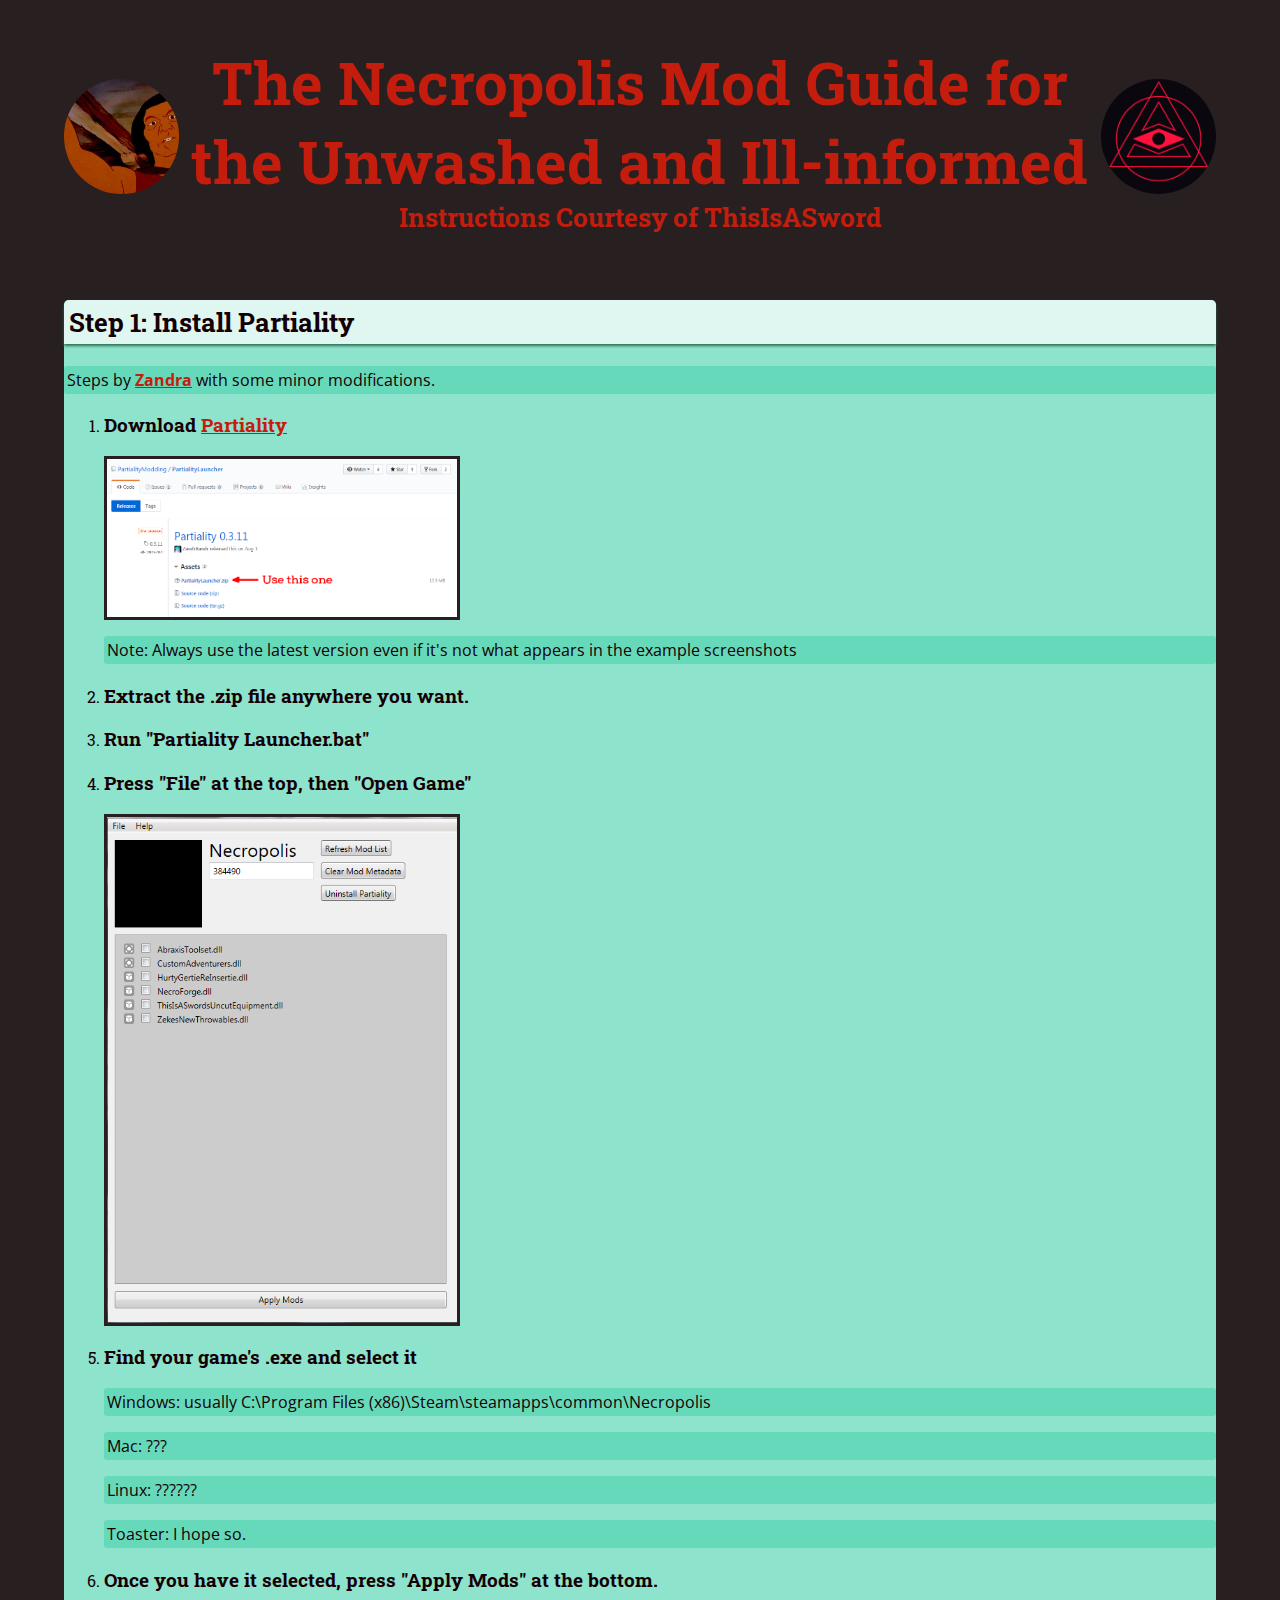
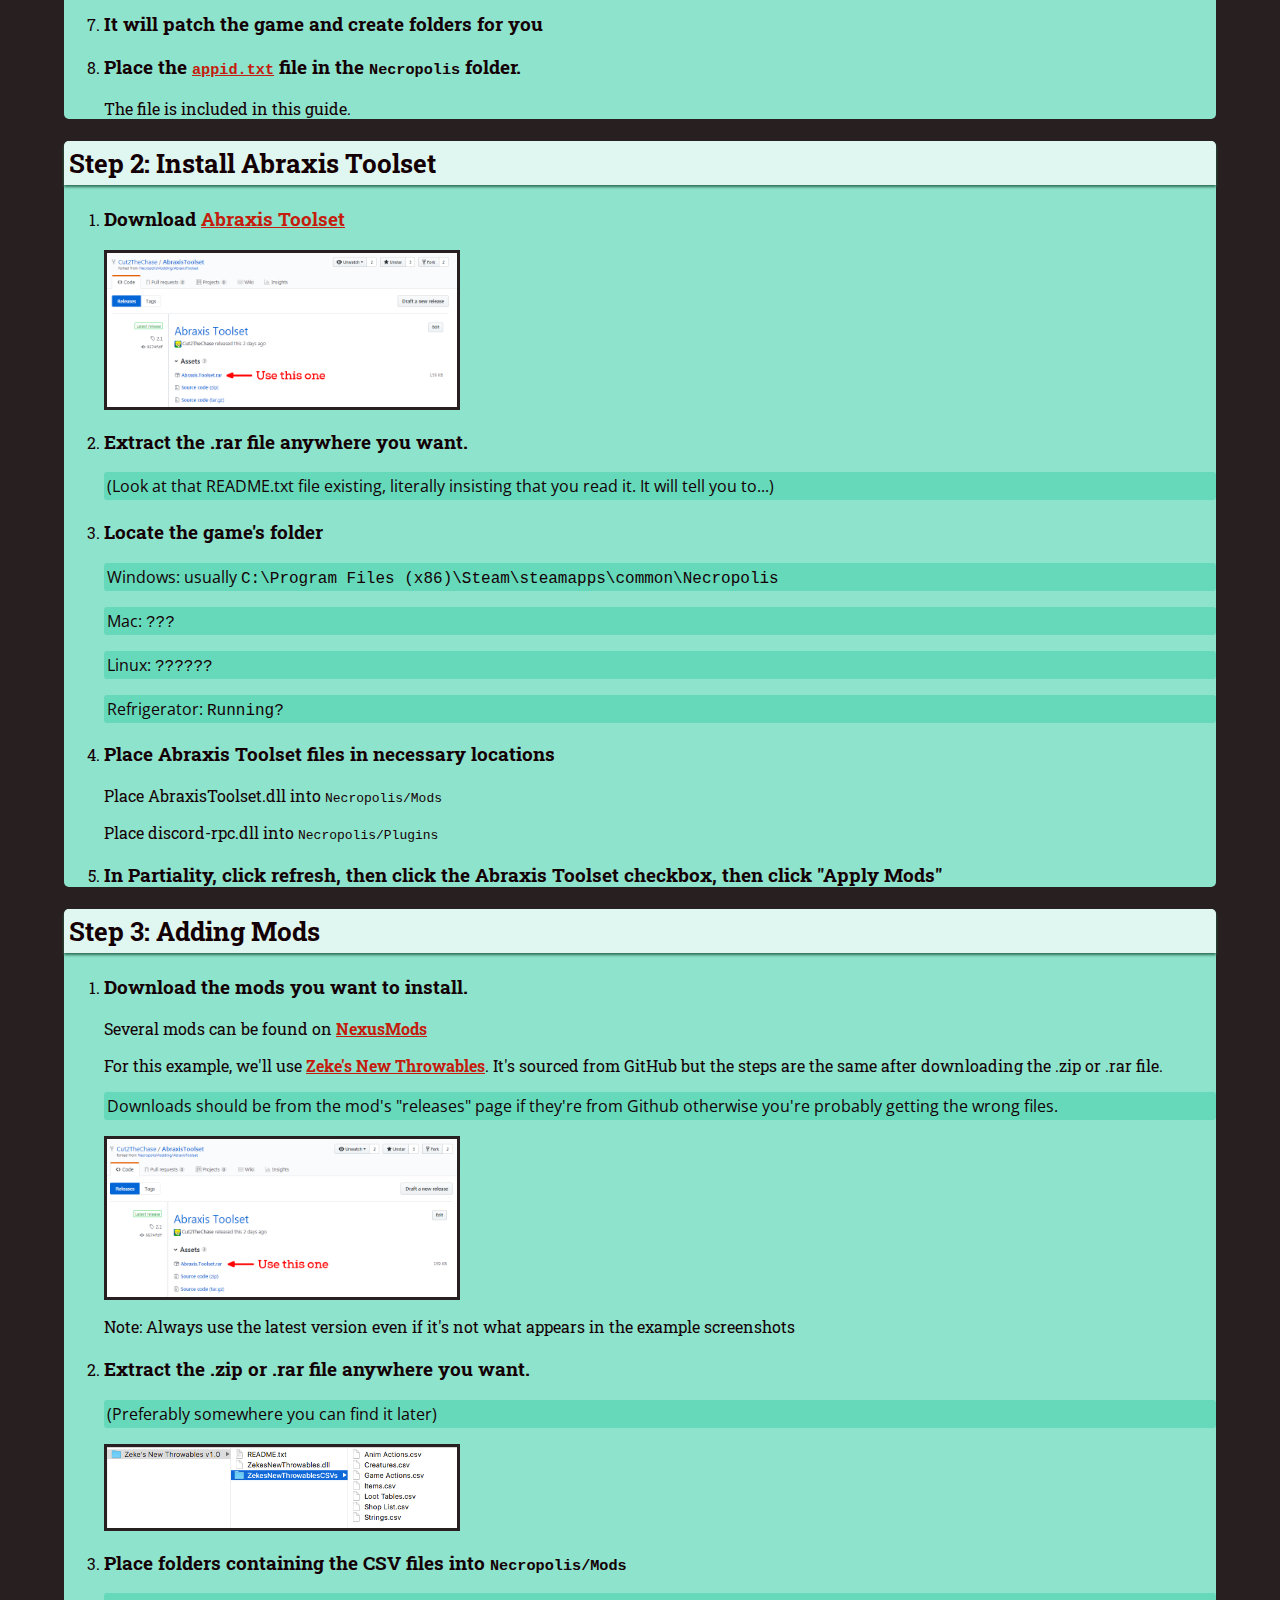
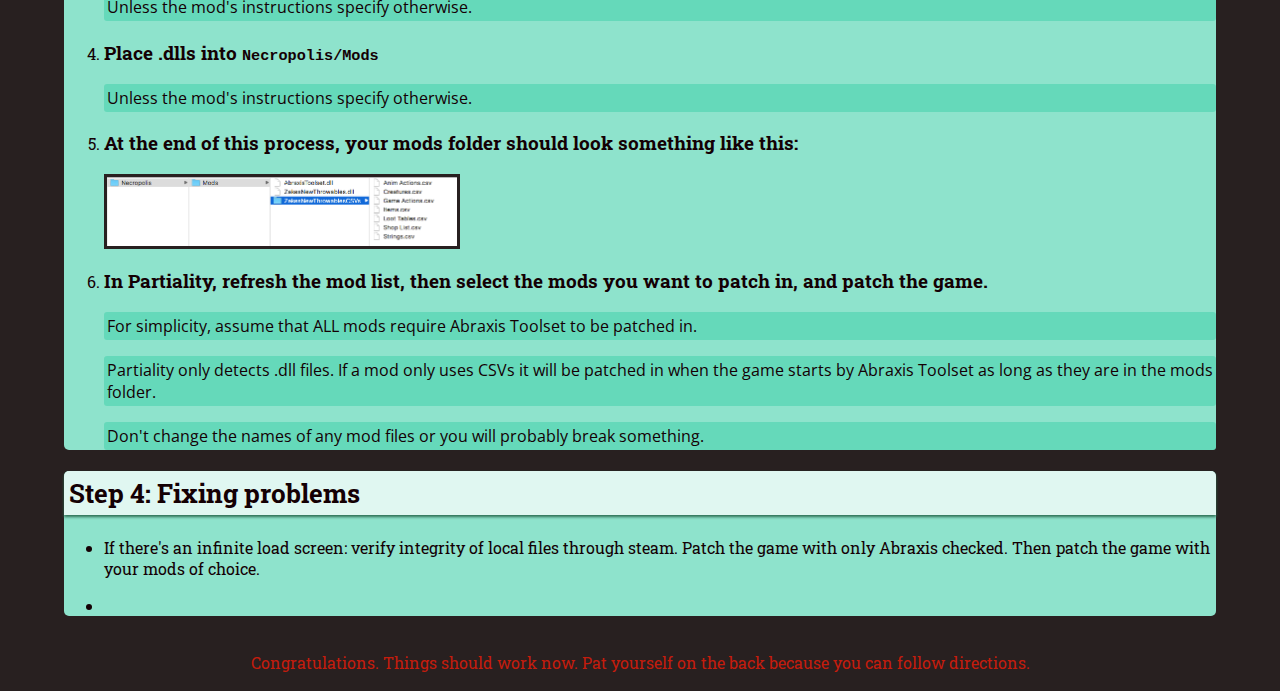
==== commit 2276e9fa: "Add header images and subtitle" ====
--- a/guide.html
+++ b/guide.html
@@ -15,7 +15,14 @@
   </div>
 
   <header class="w-90">
-    <h1 class="big-heading">The Necropolis Mod Guide for the Unwashed and Ill-informed</h1>
+    <div id="ThisIsASword-container" class="header-image">
+      <img src="images/ThisIsASword.jpg" alt="ThisIsASword picture">
+    </div>
+    <h1 class="big-heading">The Necropolis Mod Guide for the Unwashed and Ill-informed
+    <span>Instructions Courtesy of ThisIsASword</span></h1>
+    <div id="necro-logo-conainer" class="header-image">
+      <img src="images/NecroBHLogo.png" alt="Necropolis Logo">
+    </div>
   </header>
 
   <section class="w-90">
@@ -36,7 +43,7 @@
         <li><h3>Run "Partiality Launcher.bat"</h3></li>
         <li><h3>Press "File" at the top, then "Open Game"</h3>
           <div class="img-wrapper">
-            <img class="screenshot"src="images/PartialityInterface.png" alt="Screenshot of Abraxis Toolset Releases Page">
+            <img class="screenshot"src="images/PartialityInterface.png" alt="Screenshot of Partiality Interface">
             <div class="image-tooltip">
               <p>Click to make bigly</p>
             </div>
--- a/css/style.css
+++ b/css/style.css
@@ -1 +1 @@
-@import url('https://fonts.googleapis.com/css?family=Luckiest+Guy|Roboto+Slab|Open+Sans');.heading-font-scale-3xl{font-size:32px}@media screen and (min-width:900px){.heading-font-scale-3xl{font-size:40px}}@media screen and (min-width:1200px){.heading-font-scale-3xl{font-size:60px}}.heading-font-scale-xl{font-size:20px}@media screen and (min-width:900px){.heading-font-scale-xl{font-size:26px}}@media screen and (min-width:1200px){.heading-font-scale-xl{font-size:32px}}.heading-font-scale-lg{font-size:16px}@media screen and (min-width:600px){.heading-font-scale-lg{font-size:20px}}@media screen and (min-width:900px){.heading-font-scale-lg{font-size:26px}}#modal-lightbox{display:none;width:100%;height:100%;position:fixed;z-index:2;background-color:rgba(40,32,32,0.9);font-family:'Roboto Slab',sans-serif}#modal-lightbox .img-container{width:90%;height:90%;padding:5%;margin:auto}#modal-lightbox .close-button{background-color:#c41c0d;color:white;position:absolute;right:5%;top:5%;text-align:center;padding:2px;border-radius:3px;border:solid #140004 2px}#modal-lightbox .close-button:hover{cursor:pointer;background-color:#ef2615}#modal-lightbox #lightbox-image{width:100%;height:100%;object-fit:contain}.display-font{font-family:'Luckiest Guy',cursive}.necro-font{font-family:'Roboto Slab',sans-serif}.basic-font{font-family:'Open Sans',sans-serif}body{width:100%;margin:0;padding:0;background-color:#282020}.w-90{width:90%;padding:2px 5px;margin:auto}header .big-heading{color:#c41c0d;text-align:center;font-family:'Luckiest Guy',cursive;font-size:32px;font-weight:bold}@media screen and (min-width:900px){header .big-heading{font-size:40px}}@media screen and (min-width:1200px){header .big-heading{font-size:60px}}footer{color:#8ee3cc;text-align:center;font-family:'Roboto Slab',sans-serif}.step-card{background-color:#8ee3cc;color:#140004;border-radius:5px;padding:0}.heading{font-family:'Luckiest Guy',cursive;font-size:16px;background-color:#e0f7f1;box-shadow:0 2px 3px #2d6e53;padding:5px;border-radius:5px 5px 0 0}@media screen and (min-width:600px){.heading{font-size:20px}}@media screen and (min-width:900px){.heading{font-size:26px}}.step-list{font-family:'Roboto Slab',sans-serif}.step-list li{margin-bottom:5px}.img-wrapper{position:relative;width:350px;background-color:#282020;border:solid #282020 3px}.img-wrapper .image-tooltip{visibility:hidden;width:100%;position:absolute;left:0;bottom:0;background-color:rgba(196,28,13,0.9);color:white;font-size:16px;text-align:center}.img-wrapper .image-tooltip p{margin:0}.img-wrapper:hover{cursor:pointer}.img-wrapper:hover .image-tooltip{visibility:visible}.img-wrapper img{width:100%;display:block;margin:auto}.note{font-family:'Open Sans',sans-serif;font-size:16px;padding:3px;background-color:#65d9ba;border-radius:3px}a{color:#c41c0d;font-weight:bold}+@import url('https://fonts.googleapis.com/css?family=Luckiest+Guy|Roboto+Slab|Open+Sans');.heading-font-scale-3xl{font-size:32px}@media screen and (min-width:900px){.heading-font-scale-3xl{font-size:40px}}@media screen and (min-width:1200px){.heading-font-scale-3xl{font-size:60px}}.heading-font-scale-xl{font-size:20px}@media screen and (min-width:900px){.heading-font-scale-xl{font-size:26px}}@media screen and (min-width:1200px){.heading-font-scale-xl{font-size:32px}}.heading-font-scale-lg{font-size:16px}@media screen and (min-width:600px){.heading-font-scale-lg{font-size:20px}}@media screen and (min-width:900px){.heading-font-scale-lg{font-size:26px}}#modal-lightbox{display:none;width:100%;height:100%;position:fixed;z-index:2;background-color:rgba(40,32,32,0.9);font-family:'Roboto Slab',sans-serif}#modal-lightbox .img-container{width:90%;height:90%;padding:5%;margin:auto}#modal-lightbox .close-button{background-color:#c41c0d;color:white;position:absolute;right:5%;top:5%;text-align:center;padding:2px;border-radius:3px;border:solid #140004 2px}#modal-lightbox .close-button:hover{cursor:pointer;background-color:#ef2615}#modal-lightbox #lightbox-image{width:100%;height:100%;object-fit:contain}.display-font{font-family:'Luckiest Guy',cursive}.necro-font{font-family:'Roboto Slab',sans-serif}.basic-font{font-family:'Open Sans',sans-serif}body{width:100%;margin:0;padding:0;background-color:#282020}.w-90{width:90%;padding:2px 5px;margin:auto}header{display:flex}header .big-heading{width:80%;color:#c41c0d;text-align:center;font-family:'Roboto Slab',sans-serif;font-size:32px;font-weight:bold}@media screen and (min-width:900px){header .big-heading{font-size:40px}}@media screen and (min-width:1200px){header .big-heading{font-size:60px}}@media screen and (max-width:900px){header .big-heading{order:3}}header span{font-size:16px;font-family:'Roboto Slab',sans-serif;display:block}@media screen and (min-width:600px){header span{font-size:20px}}@media screen and (min-width:900px){header span{font-size:26px}}@media screen and (max-width:900px){#ThisIsASword-container{order:1}}@media screen and (max-width:900px){#necro-logo-conainer{order:2}}.header-image{width:10%;margin:auto}.header-image img{width:100%;border-radius:100%}footer{color:#c41c0d;text-align:center;font-family:'Roboto Slab',sans-serif}.step-card{background-color:#8ee3cc;color:#140004;border-radius:5px;padding:0}.heading{font-family:'Roboto Slab',sans-serif;font-size:16px;background-color:#e0f7f1;box-shadow:0 2px 3px #2d6e53;padding:5px;border-radius:5px 5px 0 0}@media screen and (min-width:600px){.heading{font-size:20px}}@media screen and (min-width:900px){.heading{font-size:26px}}.step-list{font-family:'Roboto Slab',sans-serif}.step-list li{margin-bottom:5px}.img-wrapper{position:relative;width:350px;background-color:#282020;border:solid #282020 3px}.img-wrapper .image-tooltip{visibility:hidden;width:100%;position:absolute;left:0;bottom:0;background-color:rgba(196,28,13,0.9);color:white;font-size:16px;text-align:center}.img-wrapper .image-tooltip p{margin:0}.img-wrapper:hover{cursor:pointer}.img-wrapper:hover .image-tooltip{visibility:visible}.img-wrapper img{width:100%;display:block;margin:auto}.note{font-family:'Open Sans',sans-serif;font-size:16px;padding:3px;background-color:#65d9ba;border-radius:3px}a{color:#c41c0d;font-weight:bold}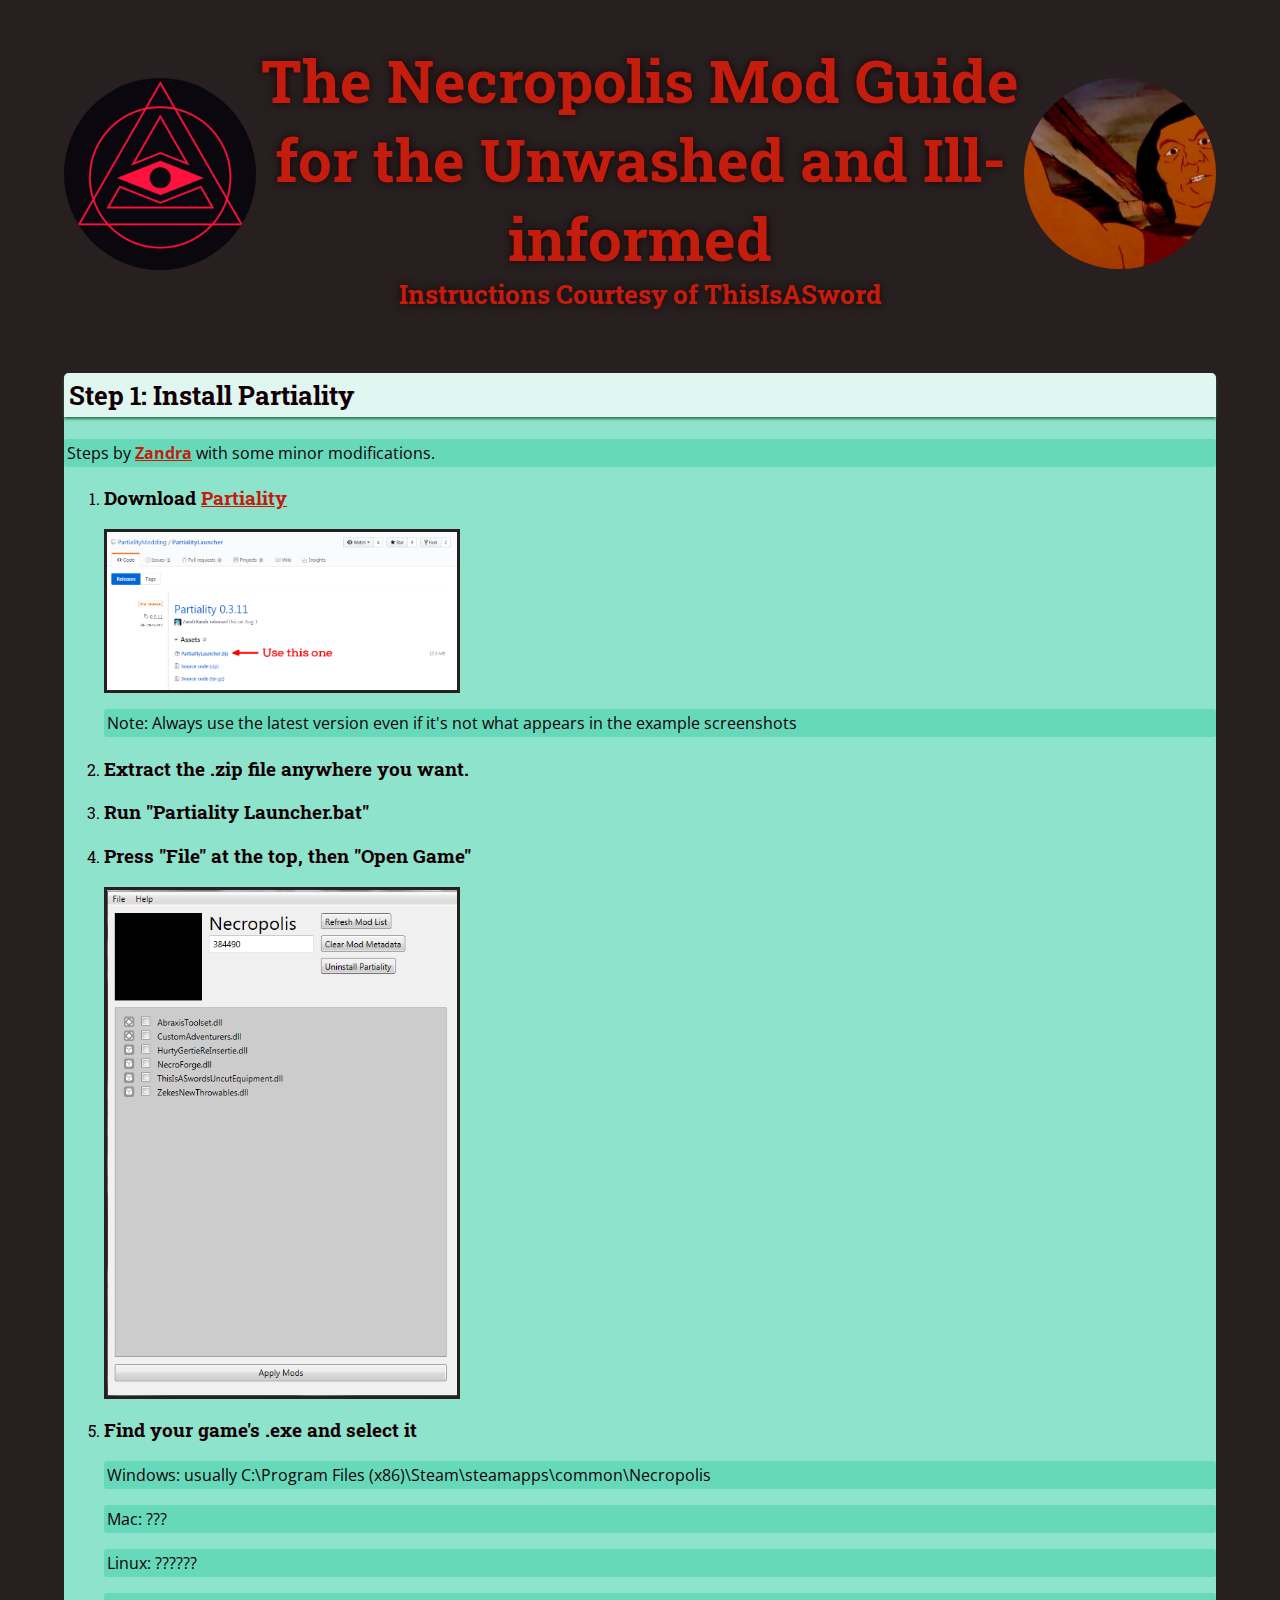
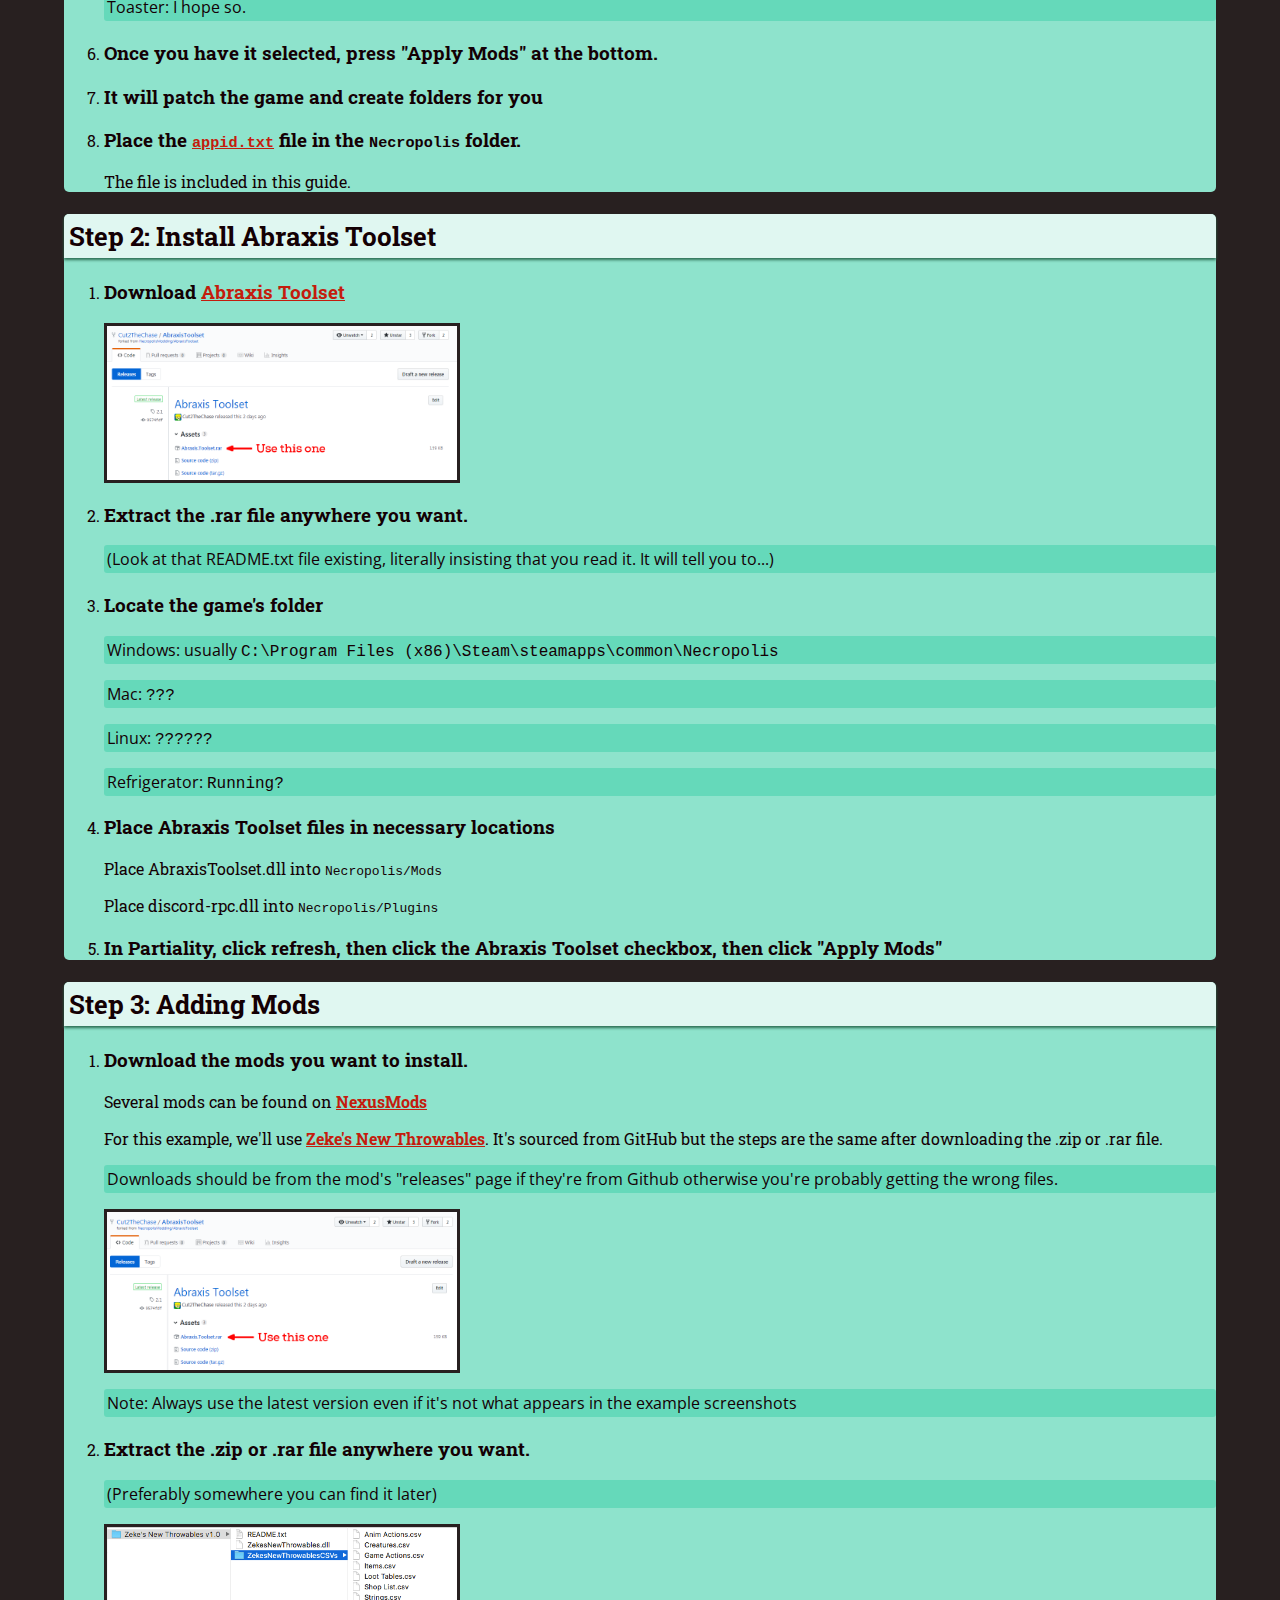
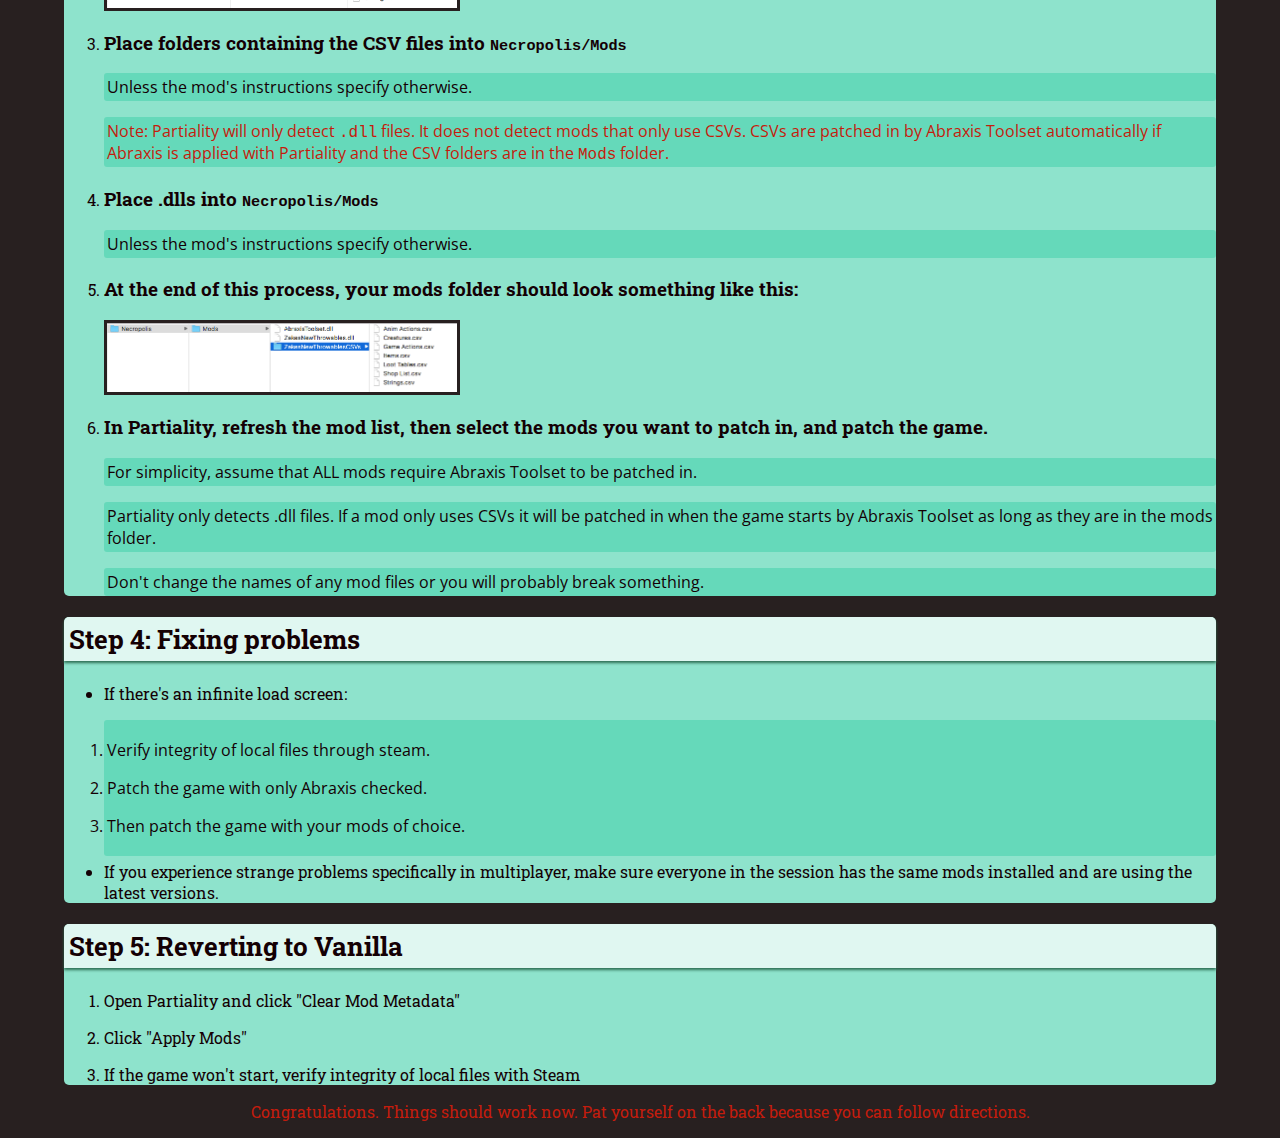
==== commit e0b48b91: "Fix header image styles, add "revert to vanilla" step" ====
--- a/guide.html
+++ b/guide.html
@@ -15,13 +15,14 @@
   </div>
 
   <header class="w-90">
-    <div id="ThisIsASword-container" class="header-image">
-      <img src="images/ThisIsASword.jpg" alt="ThisIsASword picture">
+    <div class="header-image">
+      <img src="images/NecroBHLogo.png" alt="Necropolis Logo">
     </div>
     <h1 class="big-heading">The Necropolis Mod Guide for the Unwashed and Ill-informed
-    <span>Instructions Courtesy of ThisIsASword</span></h1>
-    <div id="necro-logo-conainer" class="header-image">
-      <img src="images/NecroBHLogo.png" alt="Necropolis Logo">
+      <span>Instructions Courtesy of ThisIsASword</span>
+    </h1>
+    <div class="header-image">
+      <img src="images/ThisIsASword.jpg" alt="ThisIsASword picture">
     </div>
   </header>
 
@@ -107,7 +108,7 @@
               <p>Click to make bigly</p>
             </div>
           </div>
-          <p class="">Note: Always use the latest version even if it's not what appears in the example screenshots</p>
+          <p class="note">Note: Always use the latest version even if it's not what appears in the example screenshots</p>
         </li>
         <li><h3>Extract the .zip or .rar file anywhere you want.</h3>
           <p class="note">(Preferably somewhere you can find it later)</p>
@@ -120,6 +121,7 @@
         </li>
         <li><h3>Place folders containing the CSV files into <code>Necropolis/Mods</code></h3>
           <p class="note">Unless the mod's instructions specify otherwise.</p>
+          <p class="note attention">Note: Partiality will only detect <code>.dll</code> files. It does not detect mods that only use CSVs. CSVs are patched in by Abraxis Toolset automatically if Abraxis is applied with Partiality and the CSV folders are in the <code>Mods</code> folder.</p>
         </li>
         <li><h3>Place .dlls into <code>Necropolis/Mods</code></h3>
           <p class="note">Unless the mod's instructions specify otherwise.</p>
@@ -144,9 +146,24 @@
     <div class="step-card">
       <h2 class="heading">Step 4: Fixing problems</h2>
       <ul class="step-list">
-        <li><p>If there's an infinite load screen: verify integrity of local files through steam. Patch the game with only Abraxis checked. Then patch the game with your mods of choice.</p></li>
-        <li></li>
+        <li><p>If there's an infinite load screen:</p>
+          <ol class="note">
+            <li><p>Verify integrity of local files through steam.</p></li>
+            <li><p>Patch the game with only Abraxis checked.</p></li>
+            <li><p>Then patch the game with your mods of choice.</p></li>
+          </ol>
+        </li>
+        <li>If you experience strange problems specifically in multiplayer, make sure everyone in the session has the same mods installed and are using the latest versions.</li>
       </ul>
+    </div>
+
+    <div class="step-card">
+      <h2 class="heading">Step 5: Reverting to Vanilla</h2>
+      <ol class="step-list">
+        <li><p>Open Partiality and click "Clear Mod Metadata"</p></li>
+        <li><p>Click "Apply Mods"</p></li>
+        <li><p>If the game won't start, verify integrity of local files with Steam</p></li>
+      </ol>
     </div>
     <!-- <div class="step-card">
     <h2>Step x</h2>
--- a/css/style.css
+++ b/css/style.css
@@ -1 +1 @@
-@import url('https://fonts.googleapis.com/css?family=Luckiest+Guy|Roboto+Slab|Open+Sans');.heading-font-scale-3xl{font-size:32px}@media screen and (min-width:900px){.heading-font-scale-3xl{font-size:40px}}@media screen and (min-width:1200px){.heading-font-scale-3xl{font-size:60px}}.heading-font-scale-xl{font-size:20px}@media screen and (min-width:900px){.heading-font-scale-xl{font-size:26px}}@media screen and (min-width:1200px){.heading-font-scale-xl{font-size:32px}}.heading-font-scale-lg{font-size:16px}@media screen and (min-width:600px){.heading-font-scale-lg{font-size:20px}}@media screen and (min-width:900px){.heading-font-scale-lg{font-size:26px}}#modal-lightbox{display:none;width:100%;height:100%;position:fixed;z-index:2;background-color:rgba(40,32,32,0.9);font-family:'Roboto Slab',sans-serif}#modal-lightbox .img-container{width:90%;height:90%;padding:5%;margin:auto}#modal-lightbox .close-button{background-color:#c41c0d;color:white;position:absolute;right:5%;top:5%;text-align:center;padding:2px;border-radius:3px;border:solid #140004 2px}#modal-lightbox .close-button:hover{cursor:pointer;background-color:#ef2615}#modal-lightbox #lightbox-image{width:100%;height:100%;object-fit:contain}.display-font{font-family:'Luckiest Guy',cursive}.necro-font{font-family:'Roboto Slab',sans-serif}.basic-font{font-family:'Open Sans',sans-serif}body{width:100%;margin:0;padding:0;background-color:#282020}.w-90{width:90%;padding:2px 5px;margin:auto}header{display:flex}header .big-heading{width:80%;color:#c41c0d;text-align:center;font-family:'Roboto Slab',sans-serif;font-size:32px;font-weight:bold}@media screen and (min-width:900px){header .big-heading{font-size:40px}}@media screen and (min-width:1200px){header .big-heading{font-size:60px}}@media screen and (max-width:900px){header .big-heading{order:3}}header span{font-size:16px;font-family:'Roboto Slab',sans-serif;display:block}@media screen and (min-width:600px){header span{font-size:20px}}@media screen and (min-width:900px){header span{font-size:26px}}@media screen and (max-width:900px){#ThisIsASword-container{order:1}}@media screen and (max-width:900px){#necro-logo-conainer{order:2}}.header-image{width:10%;margin:auto}.header-image img{width:100%;border-radius:100%}footer{color:#c41c0d;text-align:center;font-family:'Roboto Slab',sans-serif}.step-card{background-color:#8ee3cc;color:#140004;border-radius:5px;padding:0}.heading{font-family:'Roboto Slab',sans-serif;font-size:16px;background-color:#e0f7f1;box-shadow:0 2px 3px #2d6e53;padding:5px;border-radius:5px 5px 0 0}@media screen and (min-width:600px){.heading{font-size:20px}}@media screen and (min-width:900px){.heading{font-size:26px}}.step-list{font-family:'Roboto Slab',sans-serif}.step-list li{margin-bottom:5px}.img-wrapper{position:relative;width:350px;background-color:#282020;border:solid #282020 3px}.img-wrapper .image-tooltip{visibility:hidden;width:100%;position:absolute;left:0;bottom:0;background-color:rgba(196,28,13,0.9);color:white;font-size:16px;text-align:center}.img-wrapper .image-tooltip p{margin:0}.img-wrapper:hover{cursor:pointer}.img-wrapper:hover .image-tooltip{visibility:visible}.img-wrapper img{width:100%;display:block;margin:auto}.note{font-family:'Open Sans',sans-serif;font-size:16px;padding:3px;background-color:#65d9ba;border-radius:3px}a{color:#c41c0d;font-weight:bold}+@import url('https://fonts.googleapis.com/css?family=Luckiest+Guy|Roboto+Slab|Open+Sans');.heading-font-scale-3xl{font-size:32px}@media screen and (min-width:900px){.heading-font-scale-3xl{font-size:40px}}@media screen and (min-width:1200px){.heading-font-scale-3xl{font-size:60px}}.heading-font-scale-xl{font-size:20px}@media screen and (min-width:900px){.heading-font-scale-xl{font-size:26px}}@media screen and (min-width:1200px){.heading-font-scale-xl{font-size:32px}}.heading-font-scale-lg{font-size:16px}@media screen and (min-width:600px){.heading-font-scale-lg{font-size:20px}}@media screen and (min-width:900px){.heading-font-scale-lg{font-size:26px}}#modal-lightbox{display:none;width:100%;height:100%;position:fixed;z-index:2;background-color:rgba(40,32,32,0.9);font-family:'Roboto Slab',sans-serif}#modal-lightbox .img-container{width:90%;height:90%;padding:5%;margin:auto}#modal-lightbox .close-button{background-color:#c41c0d;color:white;position:absolute;right:5%;top:5%;text-align:center;padding:2px;border-radius:3px;border:solid #140004 2px}#modal-lightbox .close-button:hover{cursor:pointer;background-color:#ef2615}#modal-lightbox #lightbox-image{width:100%;height:100%;object-fit:contain}.display-font{font-family:'Luckiest Guy',cursive}.necro-font{font-family:'Roboto Slab',sans-serif}.basic-font{font-family:'Open Sans',sans-serif}body{width:100%;margin:0;padding:0;background-color:#282020}.w-90{width:90%;margin:auto}header{display:flex;position:relative}header .big-heading{width:80%;color:#c41c0d;text-align:center;font-family:'Roboto Slab',sans-serif;font-size:32px;font-weight:bold;text-shadow:0 0 10px #140004}@media screen and (min-width:900px){header .big-heading{font-size:40px}}@media screen and (min-width:1200px){header .big-heading{font-size:60px}}@media screen and (max-width:900px){header .big-heading{width:100%;z-index:1}}header span{font-size:16px;font-family:'Roboto Slab',sans-serif;display:block}@media screen and (min-width:600px){header span{font-size:20px}}@media screen and (min-width:900px){header span{font-size:26px}}.header-image{margin:auto;width:20%}@media screen and (max-width:900px){.header-image{position:absolute;left:0;bottom:0;z-index:0;filter:brightness(75%);object-fit:contain}.header-image:nth-of-type(2){left:80%}}.header-image img{width:100%;border-radius:100%}footer{color:#c41c0d;text-align:center;font-family:'Roboto Slab',sans-serif}.step-card{background-color:#8ee3cc;color:#140004;border-radius:5px;padding:0}.heading{font-family:'Roboto Slab',sans-serif;font-size:16px;background-color:#e0f7f1;box-shadow:0 2px 3px #2d6e53;padding:5px;border-radius:5px 5px 0 0}@media screen and (min-width:600px){.heading{font-size:20px}}@media screen and (min-width:900px){.heading{font-size:26px}}.step-list{font-family:'Roboto Slab',sans-serif}.step-list li{margin-bottom:5px}.img-wrapper{position:relative;width:350px;background-color:#282020;border:solid #282020 3px}@media screen and (max-width:600px){.img-wrapper{width:80%}}.img-wrapper .image-tooltip{visibility:hidden;width:100%;position:absolute;left:0;bottom:0;background-color:rgba(196,28,13,0.9);color:white;font-size:16px;text-align:center}.img-wrapper .image-tooltip p{margin:0}.img-wrapper:hover{cursor:pointer}.img-wrapper:hover .image-tooltip{visibility:visible}.img-wrapper img{width:100%;display:block;margin:auto}.note{font-family:'Open Sans',sans-serif;font-size:16px;padding:3px;background-color:#65d9ba;border-radius:3px}a{color:#c41c0d;font-weight:bold}.attention{color:#c41c0d}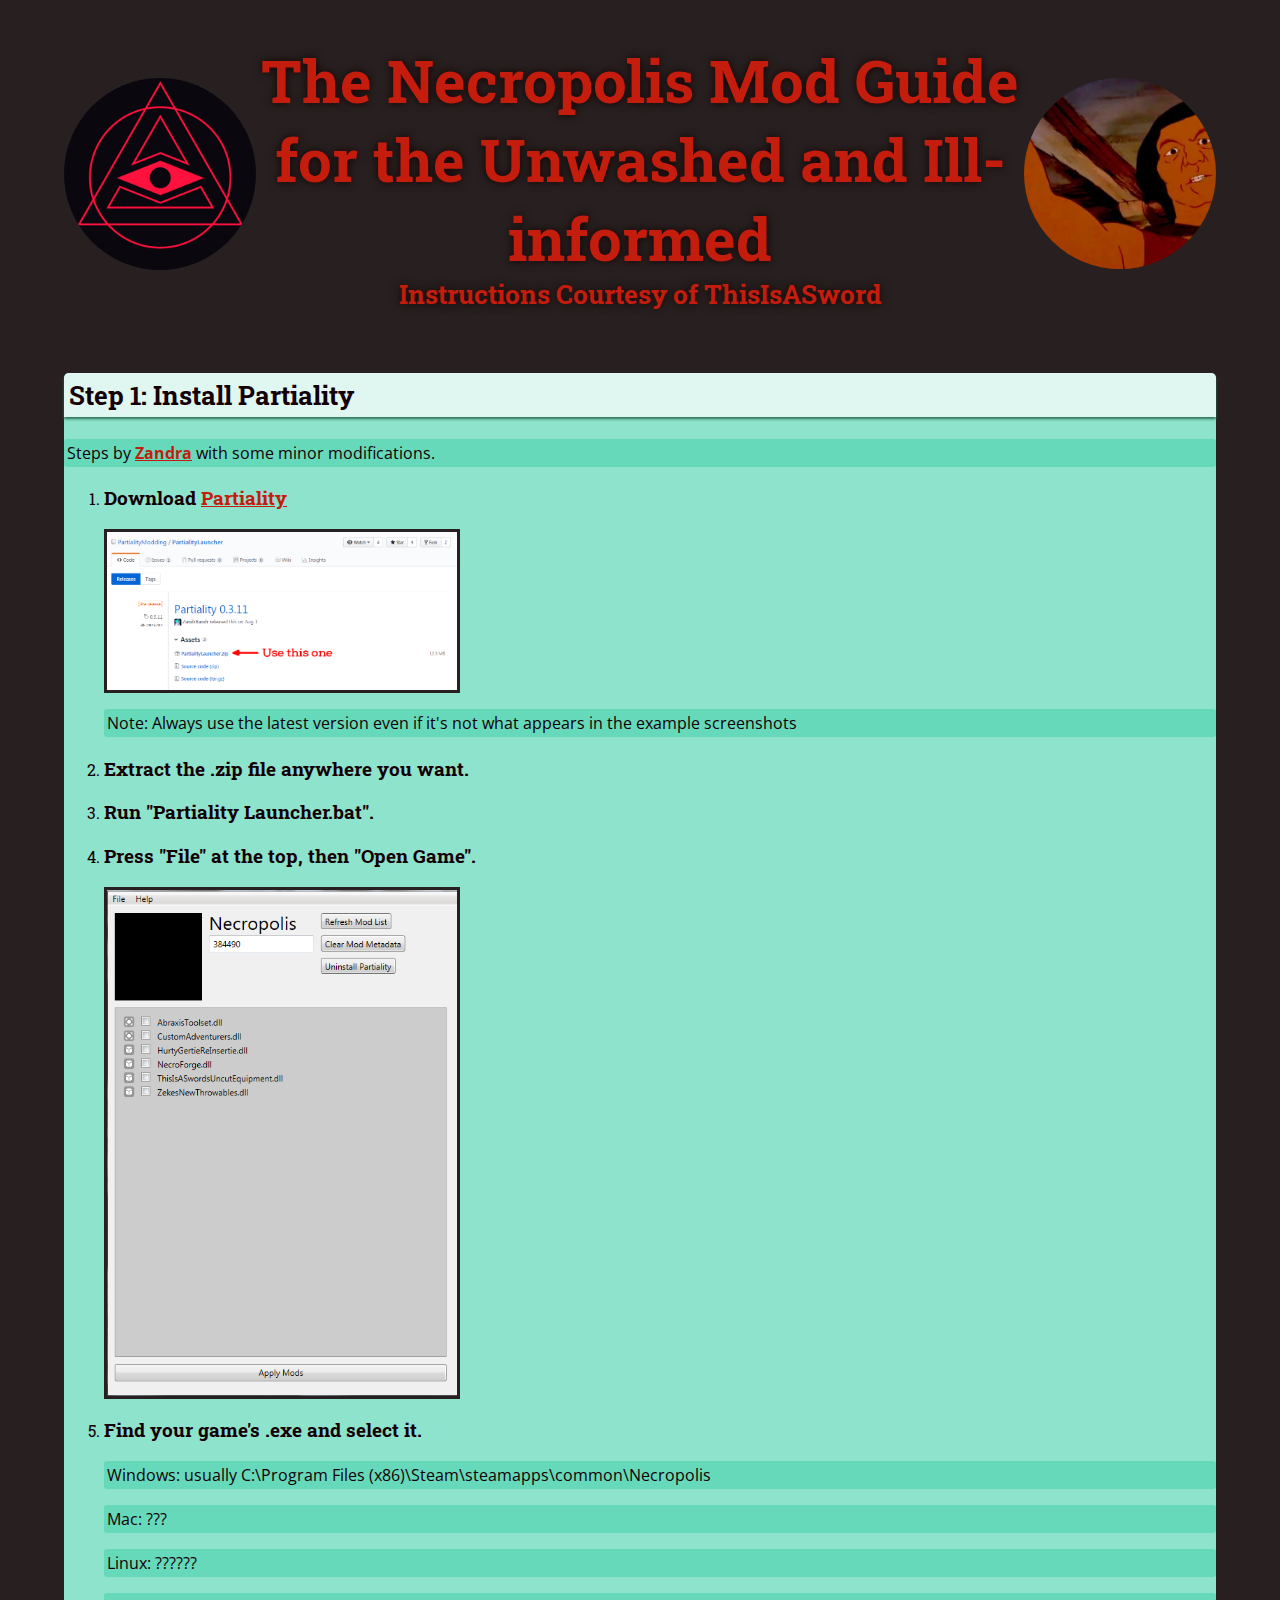
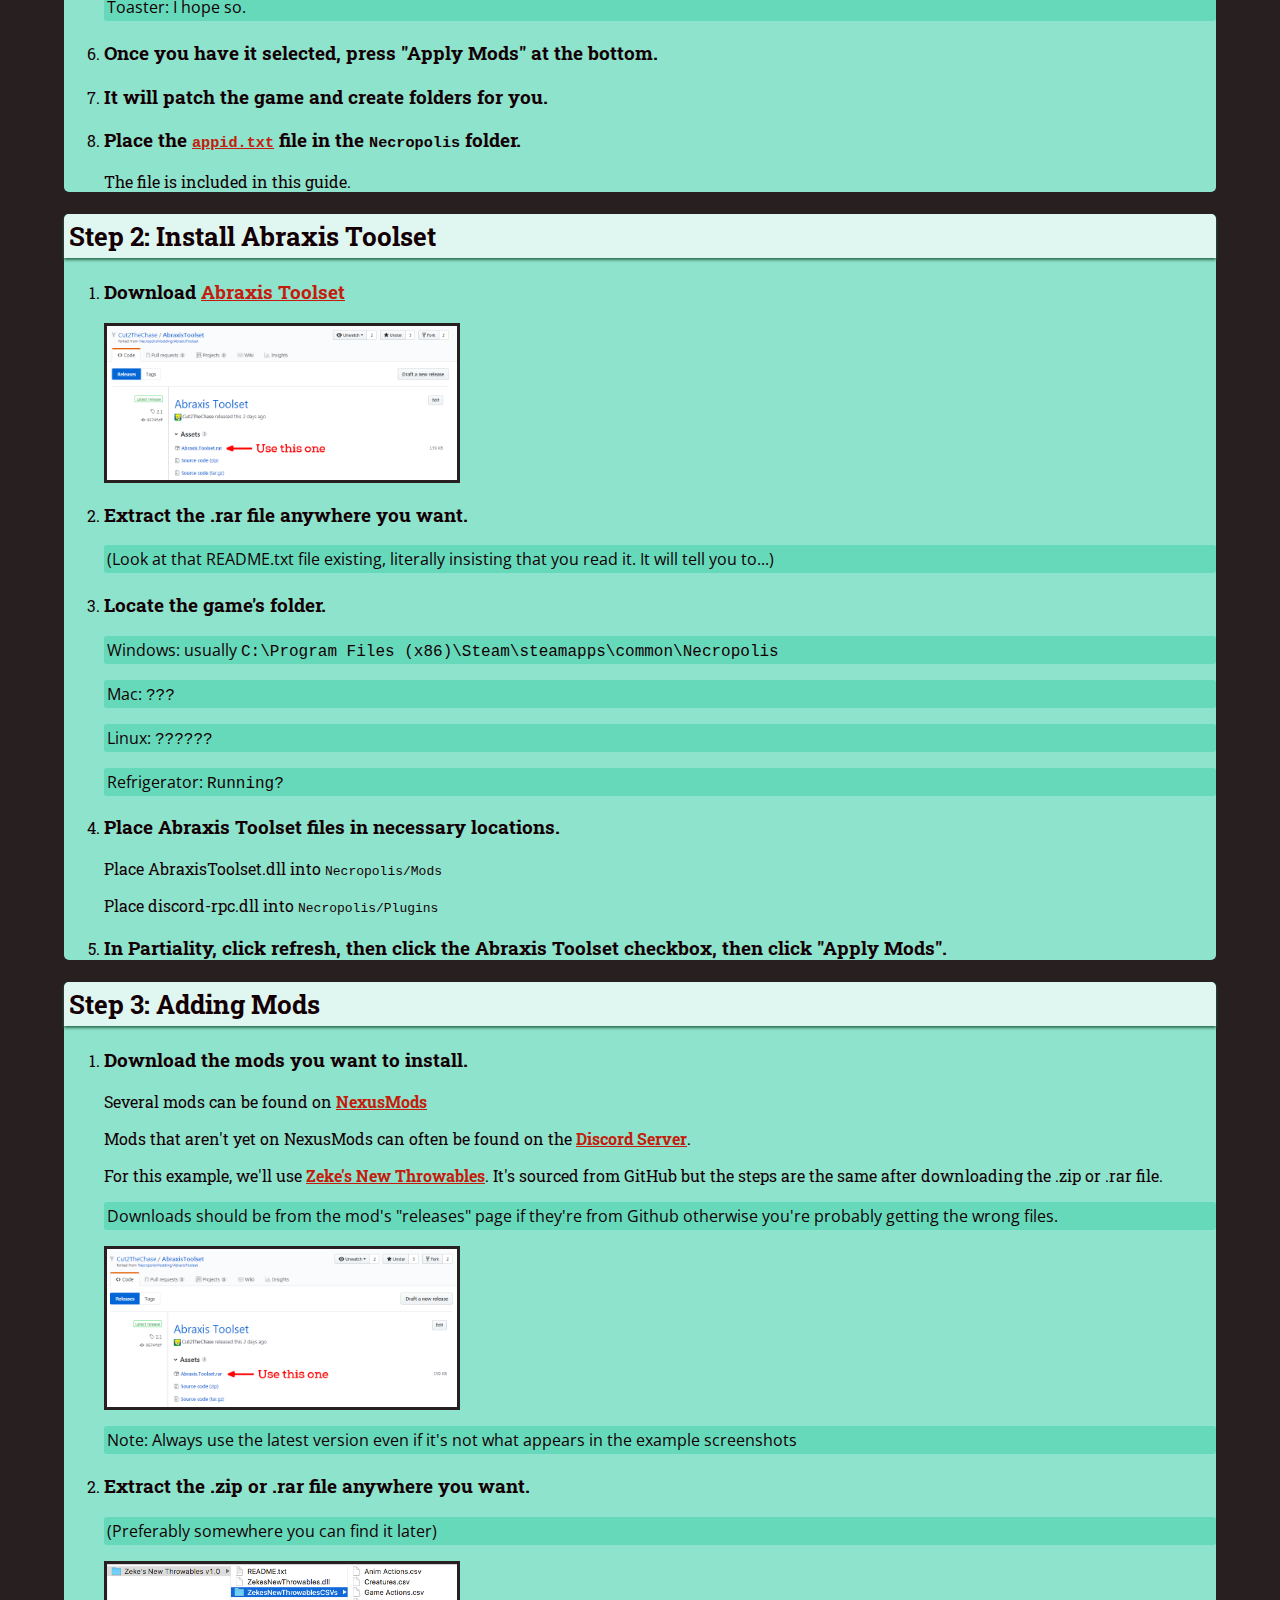
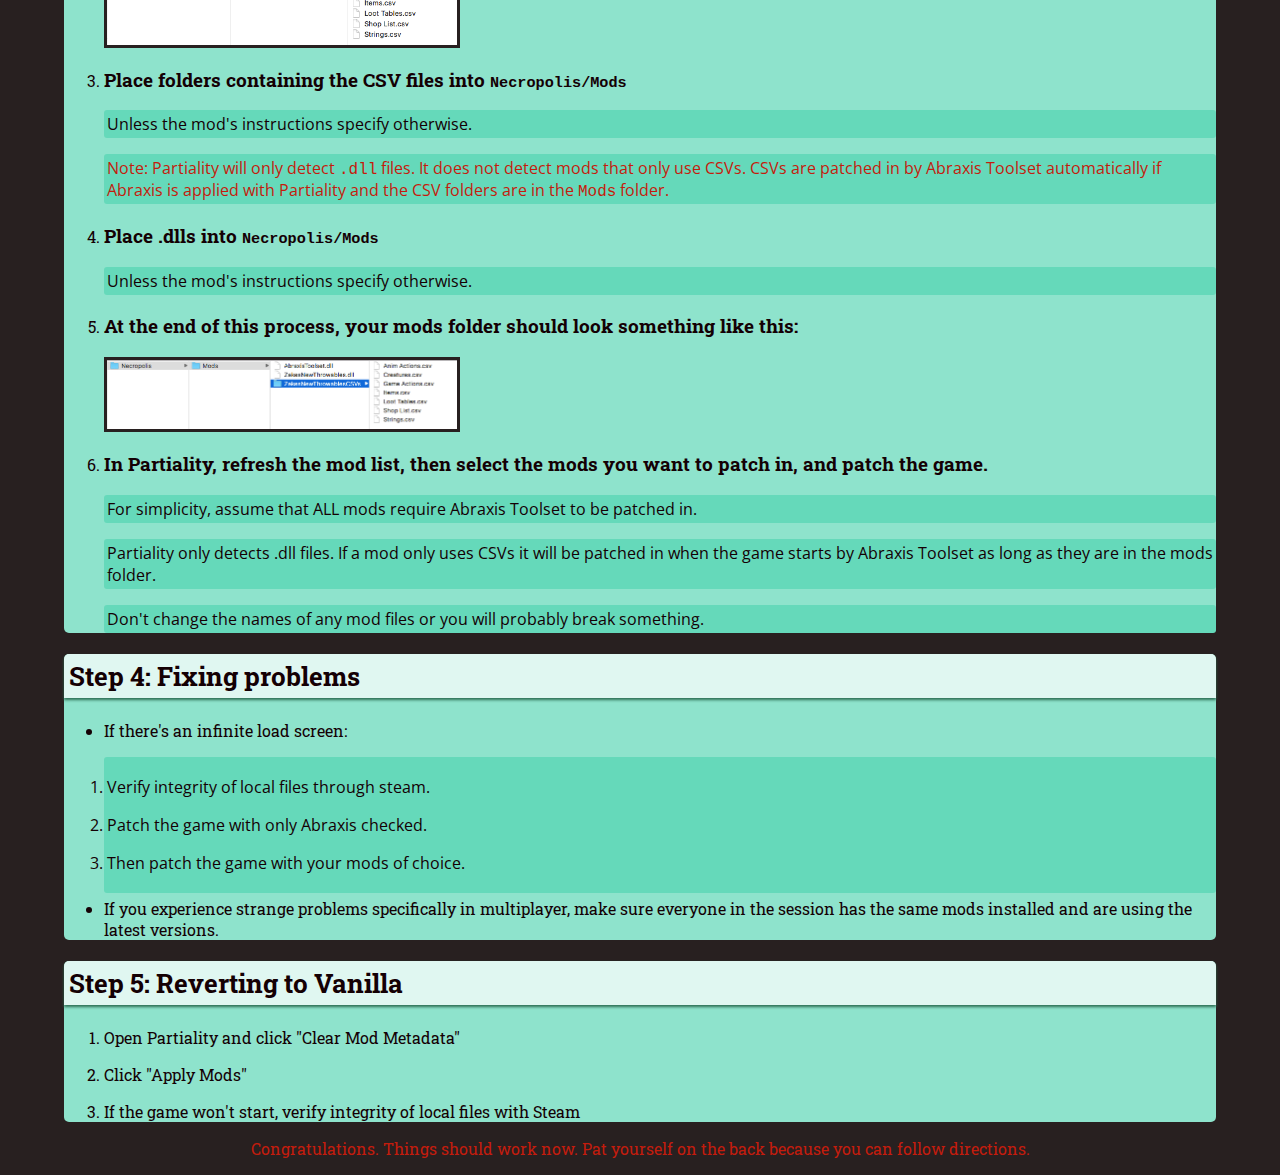
==== commit 965c6afb: "Add Discord Invite." ====
--- a/guide.html
+++ b/guide.html
@@ -41,8 +41,8 @@
           <p class="note">Note: Always use the latest version even if it's not what appears in the example screenshots</p>
         </li>
         <li><h3>Extract the .zip file anywhere you want.</h3></li>
-        <li><h3>Run "Partiality Launcher.bat"</h3></li>
-        <li><h3>Press "File" at the top, then "Open Game"</h3>
+        <li><h3>Run "Partiality Launcher.bat".</h3></li>
+        <li><h3>Press "File" at the top, then "Open Game".</h3>
           <div class="img-wrapper">
             <img class="screenshot"src="images/PartialityInterface.png" alt="Screenshot of Partiality Interface">
             <div class="image-tooltip">
@@ -50,14 +50,14 @@
             </div>
           </div>
         </li>
-        <li><h3>Find your game's .exe and select it</h3>
+        <li><h3>Find your game's .exe and select it.</h3>
           <p class="note">Windows: usually C:\Program Files (x86)\Steam\steamapps\common\Necropolis</p>
           <p class="note">Mac: ???</p>
           <p class="note">Linux: ??????</p>
           <p class="note">Toaster: I hope so.</p>
         </li>
         <li><h3>Once you have it selected, press "Apply Mods" at the bottom.</h3></li>
-        <li><h3>It will patch the game and create folders for you</h3></li>
+        <li><h3>It will patch the game and create folders for you.</h3></li>
         <li><h3>Place the <code><a href="appid.txt">appid.txt</a></code> file in the <code>Necropolis</code> folder.</h3>
           <p>The file is included in this guide.</p>
         </li>
@@ -78,17 +78,17 @@
         <li><h3>Extract the .rar file anywhere you want.</h3>
           <p class="note">(Look at that README.txt file existing, literally insisting that you read it. It will tell you to...)</p>
         </li>
-        <li><h3>Locate the game's folder</h3>
+        <li><h3>Locate the game's folder.</h3>
           <p class="note">Windows: usually <code>C:\Program Files (x86)\Steam\steamapps\common\Necropolis</code></p>
           <p class="note">Mac: <code>???</code></p>
           <p class="note">Linux: <code>??????</code></p>
           <p class="note">Refrigerator: <code>Running?</code></p>
         </li>
-        <li><h3>Place Abraxis Toolset files in necessary locations</h3>
+        <li><h3>Place Abraxis Toolset files in necessary locations.</h3>
           <p>Place AbraxisToolset.dll into <code>Necropolis/Mods</code></p>
           <p>Place discord-rpc.dll into <code>Necropolis/Plugins</code></p>
         </li>
-        <li><h3>In Partiality, click refresh, then click the Abraxis Toolset checkbox, then click "Apply Mods"</h3></li>
+        <li><h3>In Partiality, click refresh, then click the Abraxis Toolset checkbox, then click "Apply Mods".</h3></li>
       </ol>
     </div>
 
@@ -97,6 +97,7 @@
       <ol class="step-list">
         <li><h3>Download the mods you want to install.</h3>
           <p>Several mods can be found on <a href="https://www.nexusmods.com/necropolis">NexusMods</a></p>
+          <p>Mods that aren't yet on NexusMods can often be found on the <a href="https://discord.gg/vxGwTr6">Discord Server</a>.</p>
           <p>
             For this example, we'll use <a href="https://github.com/Cut2TheChase/ZekesNewThrowables/releases">Zeke's New Throwables</a>.
             It's sourced from GitHub but the steps are the same after downloading the .zip or .rar file.
